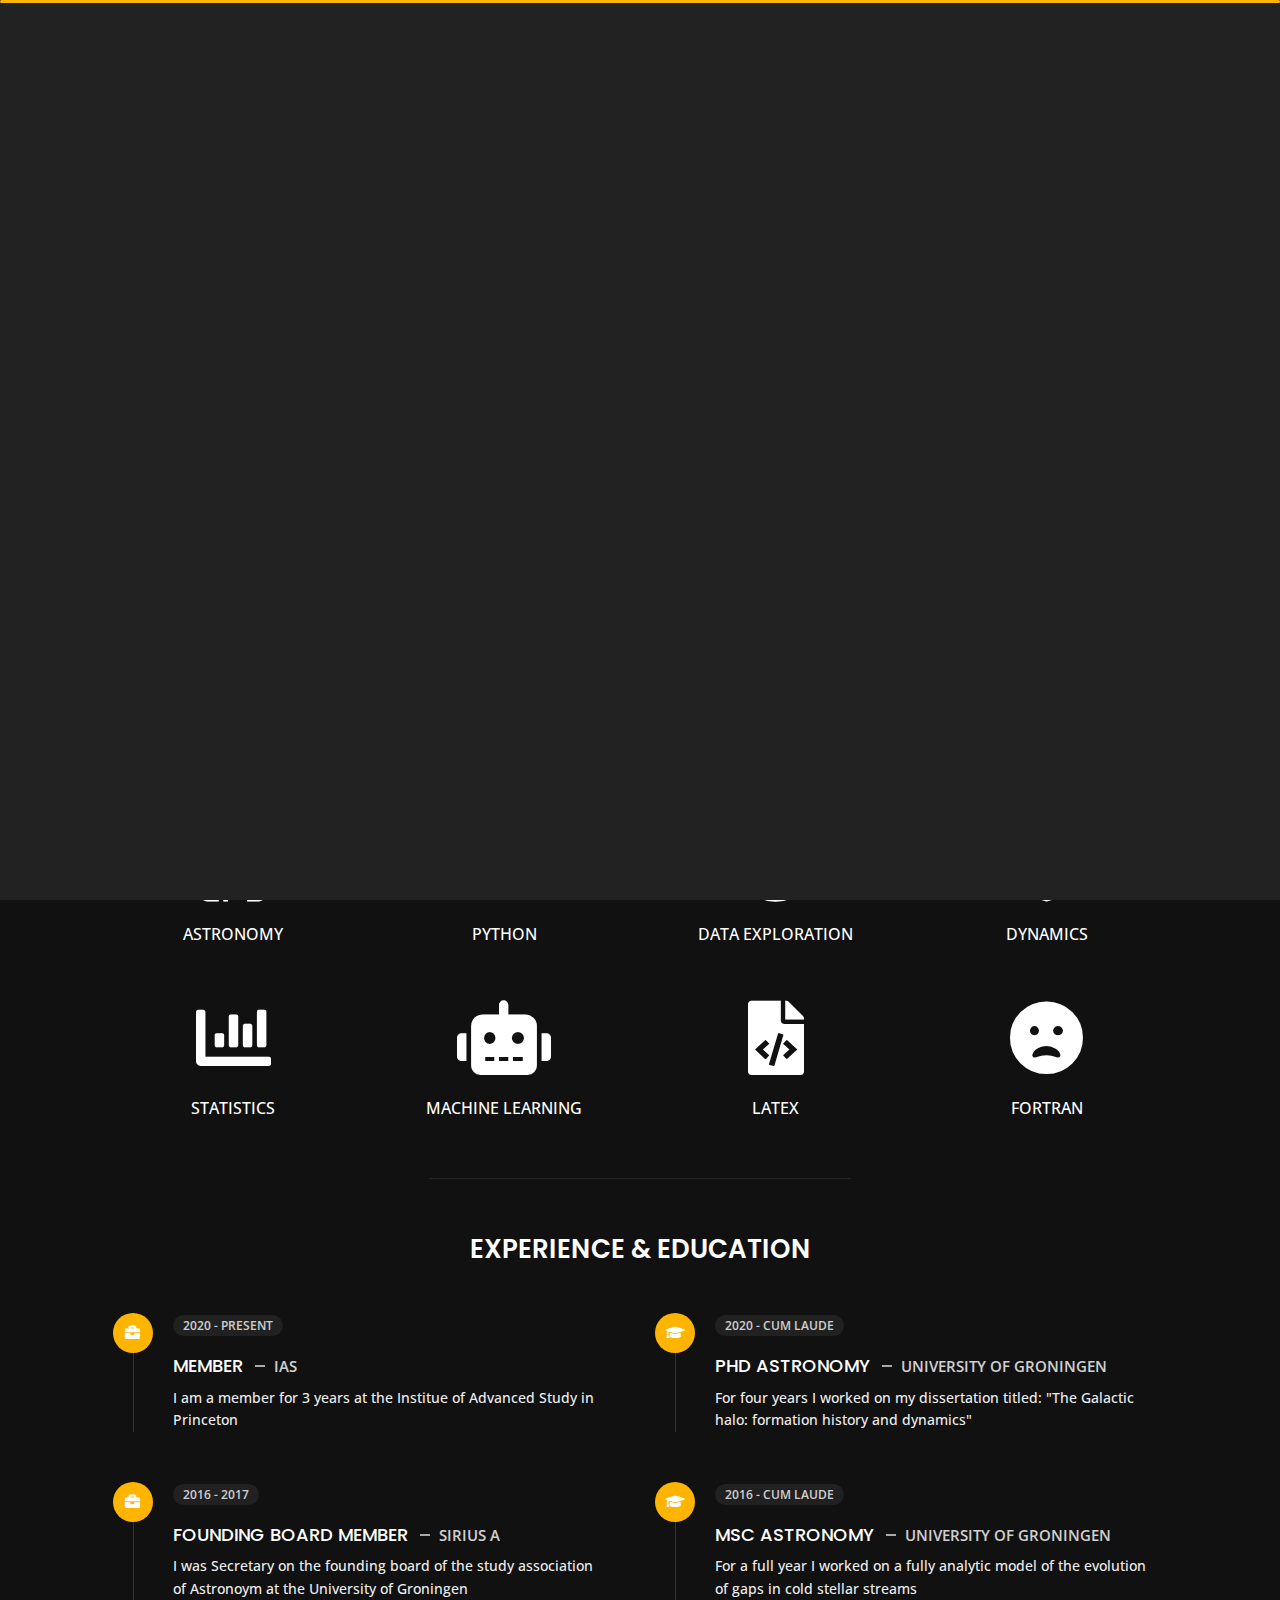
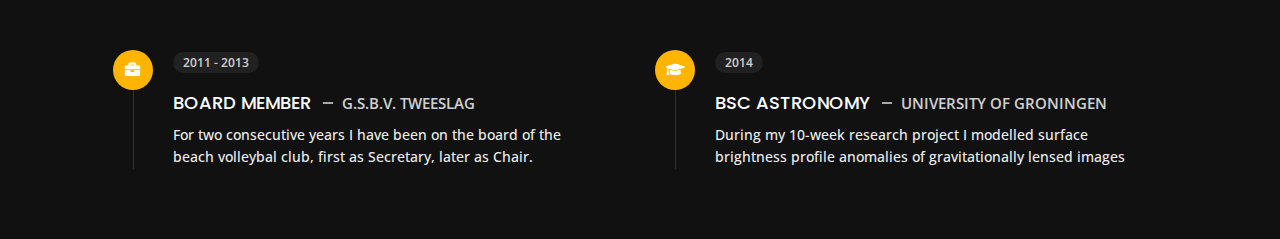
==== about.html @ 971e6b10 "updated the images" ====
<!DOCTYPE html>
<html lang="en">

<head>
    <meta charset="utf-8">
    <title>About - HHK Personal Portfolio</title>
    <meta name="viewport" content="width=device-width, initial-scale=1">

    <!-- Template Google Fonts -->
    <link href="https://fonts.googleapis.com/css?family=Poppins:400,400i,500,500i,600,600i,700,700i,800,800i,900,900i" rel="stylesheet">
    <link href="https://fonts.googleapis.com/css?family=Open+Sans:300,400,400i,600,600i,700" rel="stylesheet">

    <!-- Template CSS Files -->
    <link href="css/bootstrap.min.css" rel="stylesheet">
    <link href="css/preloader.min.css" rel="stylesheet">
    <link href="css/circle.css" rel="stylesheet">
    <link href="css/all.css" rel="stylesheet">
    <link href="css/fm.revealator.jquery.min.css" rel="stylesheet">
    <link href="css/style.css" rel="stylesheet">

    <!-- CSS Skin File -->
    <link href="css/skins/yellow.css" rel="stylesheet">

    <!-- Modernizr JS File -->
    <script src="js/modernizr.custom.js"></script>
</head>

<body class="about">
<!-- Header Starts -->
<header class="header" id="navbar-collapse-toggle">
    <!-- Fixed Navigation Starts -->
    <ul class="icon-menu d-none d-lg-block revealator-slideup revealator-once revealator-delay1">
        <li class="icon-box">
            <i class="fa fa-home"></i>
            <a href="index.html">
                <h2>Home</h2>
            </a>
        </li>
        <li class="icon-box active">
            <i class="fa fa-user"></i>
            <a href="about.html">
                <h2>About</h2>
            </a>
        </li>
        <li class="icon-box">
            <i class="fa fa-briefcase"></i>
            <a href="portfolio.html">
                <h2>Portfolio</h2>
            </a>
        </li>
        <li class="icon-box">
            <i class="fa fa-envelope-open"></i>
            <a href="contact.html">
                <h2>Contact</h2>
            </a>
        </li>
        <!-- <li class="icon-box">
            <i class="fa fa-comments"></i>
            <a href="blog.html">
                <h2>Blog</h2>
            </a>
        </li> -->
    </ul>
    <!-- Fixed Navigation Ends -->
    <!-- Mobile Menu Starts -->
    <nav role="navigation" class="d-block d-lg-none">
        <div id="menuToggle">
            <input type="checkbox" />
            <span></span>
            <span></span>
            <span></span>
            <ul class="list-unstyled" id="menu">
                <li><a href="index.html"><i class="fa fa-home"></i><span>Home</span></a></li>
                <li class="active"><a href="about.html"><i class="fa fa-user"></i><span>About</span></a></li>
                <li><a href="portfolio.html"><i class="fa fa-folder-open"></i><span>Portfolio</span></a></li>
                <li><a href="contact.html"><i class="fa fa-envelope-open"></i><span>Contact</span></a></li>
                <!-- <li><a href="blog.html"><i class="fa fa-comments"></i><span>Blog</span></a></li> -->
            </ul>
        </div>
    </nav>
    <!-- Mobile Menu Ends -->
</header>
<!-- Header Ends -->
<!-- Page Title Starts -->
<section class="title-section text-left text-sm-center revealator-slideup revealator-once revealator-delay1">
    <h1>ABOUT <span>ME</span></h1>
    <span class="title-bg">Resume</span>
</section>
<!-- Page Title Ends -->
<!-- Main Content Starts -->
<section class="main-content revealator-slideup revealator-once revealator-delay1">
    <div class="container">
        <div class="row">
            <!-- Personal Info Starts -->
            <div class="col-12 col-lg-5 col-xl-6">
                <div class="row">
                    <div class="col-12">
                        <h3 class="text-uppercase custom-title mb-0 ft-wt-600">personal info</h3>
                    </div>
                    <div class="col-12 d-block d-sm-none">
                        <img src="img/cutout2.jpg" class="img-fluid main-img-mobile" alt="my picture" />
                    </div>
                    <div class="col-6">
                        <ul class="about-list list-unstyled open-sans-font">
                            <li> <span class="title">first name :</span> <span class="value d-block d-sm-inline-block d-lg-block d-xl-inline-block">Helmer</span> </li>
                            <li> <span class="title">last name :</span> <span class="value d-block d-sm-inline-block d-lg-block d-xl-inline-block">Koppelman</span> </li>
                            <li> <span class="title">Born :</span> <span class="value d-block d-sm-inline-block d-lg-block d-xl-inline-block">1993</span> </li>
                            <li> <span class="title">Nationality :</span> <span class="value d-block d-sm-inline-block d-lg-block d-xl-inline-block">Dutch</span> </li>
                            <li> <span class="title">Occupation :</span> <span class="value d-block d-sm-inline-block d-lg-block d-xl-inline-block">Postdoc</span> </li>
                        </ul>
                    </div>
                    <div class="col-6">
                        <ul class="about-list list-unstyled open-sans-font">
                            <li> <span class="title">Address :</span> <span class="value d-block d-sm-inline-block d-lg-block d-xl-inline-block">Princeton, NJ</span> </li>
                            <li> <span class="title">Country :</span> <span class="value d-block d-sm-inline-block d-lg-block d-xl-inline-block">USA</span> </li>
                            <li> <span class="title">Email :</span> <span class="value d-block d-sm-inline-block d-lg-block d-xl-inline-block">koppelman[at]ias[dot]edu</span> </li>
                            <!-- <li> <span class="title">Skype :</span> <span class="value d-block d-sm-inline-block d-lg-block d-xl-inline-block">steve.milner</span> </li> -->
                            <li> <span class="title">Languages :</span> <span class="value d-block d-sm-inline-block d-lg-block d-xl-inline-block">Dutch, English</span> </li>
                        </ul>
                    </div>
                    <div class="col-12 mt-3">
                        <a href="https://ui.adsabs.harvard.edu/search/q=%20author%3A%22Koppelman%2C%20Helmer%22&sort=date%20desc%2C%20bibcode%20desc&p_=0" target="_blank" class="btn btn-ext">ADS</a>
                        <a href="https://scholar.google.com/citations?user=WatdMWkAAAAJ&hl=nl" target="_blank" class="btn btn-ext">Scholar</a>

                    </div>
                    <div class="col-12 mt-3">
                        <a href="cv-HHK.pdf" class="btn btn-download" download>Download CV</a>
                    </div>
                </div>
            </div>
            <!-- Personal Info Ends -->
            <!-- Boxes Starts -->
            <div class="col-12 col-lg-7 col-xl-6 mt-5 mt-lg-0">
                <div class="row">
                    <div class="col-6">
                        <div class="box-stats with-margin">
                            <h3 class="poppins-font position-relative">545</h3>
                            <p class="open-sans-font m-0 position-relative text-uppercase">citations <span class="d-block">(Sept. 2020)</span></p>
                        </div>
                    </div>
                    <div class="col-6">
                        <div class="box-stats with-margin">
                            <h3 class="poppins-font position-relative">7</h3>
                            <p class="open-sans-font m-0 position-relative text-uppercase">refereed <span class="d-block">publications</span></p>
                        </div>
                    </div>
                    <div class="col-6">
                        <div class="box-stats">
                            <h3 class="poppins-font position-relative">13</h3>
                            <p class="open-sans-font m-0 position-relative text-uppercase">total<span class="d-block">publications</span></p>
                        </div>
                    </div>
                    <div class="col-6">
                        <div class="box-stats">
                            <h3 class="poppins-font position-relative">9</h3>
                            <p class="open-sans-font m-0 position-relative text-uppercase">first author<span class="d-block">publications</span></p>
                        </div>
                    </div>
                </div>
            </div>
            <!-- Boxes Ends -->
        </div>
        <hr class="separator">
        <!-- Skills Starts -->
        <!-- <div class="row">
            <div class="col-12">
                <h3 class="text-uppercase pb-4 pb-sm-5 mb-3 mb-sm-0 text-left text-sm-center custom-title ft-wt-600">My Skills</h3>
            </div>
            <div class="col-6 col-md-3 mb-3 mb-sm-5">
                <div class="c100 p90">
                    <span>90%</span>
                    <div class="slice">
                        <div class="bar"></div>
                        <div class="fill"></div>
                    </div>
                </div>
                <h6 class="text-uppercase open-sans-font text-center mt-2 mt-sm-4">Astronomy</h6>
            </div>
            <div class="col-6 col-md-3 mb-3 mb-sm-5">
                <div class="c100 p85">
                    <span>85%</span>
                    <div class="slice">
                        <div class="bar"></div>
                        <div class="fill"></div>
                    </div>
                </div>
                <h6 class="text-uppercase open-sans-font text-center mt-2 mt-sm-4">Python</h6>
            </div>
            <div class="col-6 col-md-3 mb-3 mb-sm-5">
                <div class="c100 p76">
                    <span>76%</span>
                    <div class="slice">
                        <div class="bar"></div>
                        <div class="fill"></div>
                    </div>
                </div>
                <h6 class="text-uppercase open-sans-font text-center mt-2 mt-sm-4">data exploration</h6>
            </div>
            <div class="col-6 col-md-3 mb-3 mb-sm-5">
                <div class="c100 p68">
                    <span>68%</span>
                    <div class="slice">
                        <div class="bar"></div>
                        <div class="fill"></div>
                    </div>
                </div>
                <h6 class="text-uppercase open-sans-font text-center mt-2 mt-sm-4">dynamics</h6>
            </div>
            <div class="col-6 col-md-3 mb-3 mb-sm-5">
                <div class="c100 p58">
                    <span>58%</span>
                    <div class="slice">
                        <div class="bar"></div>
                        <div class="fill"></div>
                    </div>
                </div>
                <h6 class="text-uppercase open-sans-font text-center mt-2 mt-sm-4">statistics</h6>
            </div>
            <div class="col-6 col-md-3 mb-3 mb-sm-5">
                <div class="c100 p43">
                    <span>43%</span>
                    <div class="slice">
                        <div class="bar"></div>
                        <div class="fill"></div>
                    </div>
                </div>
                <h6 class="text-uppercase open-sans-font text-center mt-2 mt-sm-4">machine learning</h6>
            </div>
            <div class="col-6 col-md-3 mb-3 mb-sm-5">
                <div class="c100 p28">
                    <span>28%</span>
                    <div class="slice">
                        <div class="bar"></div>
                        <div class="fill"></div>
                    </div>
                </div>
                <h6 class="text-uppercase open-sans-font text-center mt-2 mt-sm-4">latex</h6>
            </div>
            <div class="col-6 col-md-3 mb-3 mb-sm-5">
                <div class="c100 p15">
                    <span>15%</span>
                    <div class="slice">
                        <div class="bar"></div>
                        <div class="fill"></div>
                    </div>
                </div>
                <h6 class="text-uppercase open-sans-font text-center mt-2 mt-sm-4">fortran</h6>
            </div>
        </div> -->
        <!-- Skills Ends -->
        <!-- Skills No Percentage Starts -->
        <div class="row">
            <div class="col-12">
                <h3 class="text-uppercase pb-4 pb-sm-5 mb-3 mb-sm-0 text-left text-sm-center custom-title ft-wt-600">My Skills</h3>
            </div>
            <div class="col-6 col-md-3 mb-3 mb-sm-5">
                <!-- <div class="c100 p100">
                    <span class='fa fa-user-astronaut fa-5x'></span>
                </div> -->
                <!-- <span class='fa fa-user-astronaut fa-5x center'></span> -->
                <!-- <td class="icon"><i class="fa fa-user-astronaut"></i></td> -->
                <center><i class='fa fa-user-astronaut fa-5x'></i></center>
                <h6 class="text-uppercase open-sans-font text-center mt-2 mt-sm-4">Astronomy</h6>
            </div>
            <div class="col-6 col-md-3 mb-3 mb-sm-5">
                <center><i class='fab fa-python fa-5x'></i></center>
                <h6 class="text-uppercase open-sans-font text-center mt-2 mt-sm-4">Python</h6>
            </div>
            <div class="col-6 col-md-3 mb-3 mb-sm-5">
                <center><i class='fab fa-wpexplorer fa-5x'></i></center>
                <h6 class="text-uppercase open-sans-font text-center mt-2 mt-sm-4">data exploration</h6>
            </div>
            <div class="col-6 col-md-3 mb-3 mb-sm-5">
                <center><i class='fa fa-atom fa-5x'></i></center>
              <h6 class="text-uppercase open-sans-font text-center mt-2 mt-sm-4">dynamics</h6>
            </div>
            <div class="col-6 col-md-3 mb-3 mb-sm-5">
                <center><i class='fa fa-chart-bar fa-5x'></i></center>
                <h6 class="text-uppercase open-sans-font text-center mt-2 mt-sm-4">statistics</h6>
            </div>
            <div class="col-6 col-md-3 mb-3 mb-sm-5">
                <center><i class='fa fa-robot fa-5x'></i></center>
                <h6 class="text-uppercase open-sans-font text-center mt-2 mt-sm-4">machine learning</h6>
            </div>
            <div class="col-6 col-md-3 mb-3 mb-sm-5">
                <center><i class='fas fa-file-code fa-5x'></i></center>
                <h6 class="text-uppercase open-sans-font text-center mt-2 mt-sm-4">latex</h6>
            </div>
            <div class="col-6 col-md-3 mb-3 mb-sm-5">
                <center><i class='fa fa-frown-open fa-5x'></i></center>
                <h6 class="text-uppercase open-sans-font text-center mt-2 mt-sm-4">fortran</h6>
            </div>
        </div>
        <!-- Skills No Percentage Ends -->


        <hr class="separator mt-1">
        <!-- Experience & Education Starts -->
        <div class="row">
            <div class="col-12">
                <h3 class="text-uppercase pb-5 mb-0 text-left text-sm-center custom-title ft-wt-600">Experience <span>&</span> Education</h3>
            </div>
            <div class="col-lg-6 m-15px-tb">
                <div class="resume-box">
                    <ul>
                        <li>
                            <div class="icon">
                                <i class="fa fa-briefcase"></i>
                            </div>
                            <span class="time open-sans-font text-uppercase">2020 - Present</span>
                            <h5 class="poppins-font text-uppercase">Member <span class="place open-sans-font">IAS</span></h5>
                            <p class="open-sans-font">I am a member for 3 years at the Institue of Advanced Study in Princeton </p>
                        </li>
                        <li>
                            <div class="icon">
                                <i class="fa fa-briefcase"></i>
                            </div>
                            <span class="time open-sans-font text-uppercase">2016 - 2017</span>
                            <h5 class="poppins-font text-uppercase">Founding board member <span class="place open-sans-font">Sirius A</span></h5>
                            <p class="open-sans-font">I was Secretary on the founding board of the study association of Astronoym at the University of Groningen </p>
                        </li>
                        <li>
                            <div class="icon">
                                <i class="fa fa-briefcase"></i>
                            </div>
                            <span class="time open-sans-font text-uppercase">2011 - 2013</span>
                            <h5 class="poppins-font text-uppercase">Board member <span class="place open-sans-font">G.S.B.V. Tweeslag</span></h5>
                            <p class="open-sans-font">For two consecutive years I have been on the board of the beach volleybal club, first as Secretary, later as Chair.</p>
                        </li>
                    </ul>
                </div>
            </div>
            <div class="col-lg-6 m-15px-tb">
                <div class="resume-box">
                    <ul>
                        <li>
                            <div class="icon">
                                <i class="fa fa-graduation-cap"></i>
                            </div>
                            <span class="time open-sans-font text-uppercase">2020 - cum laude</span>
                            <h5 class="poppins-font text-uppercase">PhD Astronomy <span class="place open-sans-font">University of Groningen</span></h5>
                            <p class="open-sans-font">For four years I worked on my dissertation titled: "The Galactic halo: formation history and dynamics"</p>
                        </li>
                        <li>
                            <div class="icon">
                                <i class="fa fa-graduation-cap"></i>
                            </div>
                            <span class="time open-sans-font text-uppercase">2016 - cum laude</span>
                            <h5 class="poppins-font text-uppercase">MSc Astronomy <span class="place open-sans-font">University of Groningen</span></h5>
                            <p class="open-sans-font">For a full year I worked on a fully analytic model of the evolution of gaps in cold stellar streams</p>
                        </li>
                        <li>
                            <div class="icon">
                                <i class="fa fa-graduation-cap"></i>
                            </div>
                            <span class="time open-sans-font text-uppercase">2014</span>
                            <h5 class="poppins-font text-uppercase">BSc Astronomy <span class="place open-sans-font">University of Groningen</span></h5>
                            <p class="open-sans-font">During my 10-week research project I modelled surface brightness profile anomalies of gravitationally lensed images</p>
                        </li>
                    </ul>
                </div>
            </div>
        </div>
        <!-- Experience & Education Ends -->
    </div>
</section>
<!-- Main Content Ends -->

<!-- Template JS Files -->
<script src="js/jquery-3.5.0.min.js"></script>
<script src="js/preloader.min.js"></script>
<script src="js/fm.revealator.jquery.min.js"></script>
<script src="js/imagesloaded.pkgd.min.js"></script>
<script src="js/masonry.pkgd.min.js"></script>
<script src="js/classie.js"></script>
<script src="js/cbpGridGallery.js"></script>
<script src="js/jquery.hoverdir.js"></script>
<script src="js/popper.min.js"></script>
<script src="js/bootstrap.js"></script>
<script src="js/custom.js"></script>

</body>

</html>
---- css/preloader.min.css ----
.preloader{position:fixed;top:0;right:0;bottom:0;left:0;background-color:#111;transform-origin:bottom;z-index:111111}.preloader .black_wall{height:100%;background-color:#222;transform-origin:top;animation:preloader_slide 0.5s ease-in-out 0s 1 normal both}.preloader .loader{width:100%;height:3px;position:absolute;border-radius:2px;top:0;right:0;left:0;margin:auto;background-color:#FFC41F;transform-origin:left;animation:loader_running 3s ease-in-out 1s infinite normal both}.preloader.off{animation:preloader_slide 0.5s ease-in-out 0s 1 reverse both}@keyframes loader_running{0%{transform:scaleX(0);transform-origin:left}49%{transform:scaleX(1);transform-origin:left}50%{transform:scaleX(1);transform-origin:right}100%{transform-origin:right;transform:scaleX(0)}}@keyframes preloader_slide{from{transform:scaleY(0)}to{transform:scaleY(1)}}
---- css/circle.css ----
.rect-auto,
.c100.p51 .slice,
.c100.p52 .slice,
.c100.p53 .slice,
.c100.p54 .slice,
.c100.p55 .slice,
.c100.p56 .slice,
.c100.p57 .slice,
.c100.p58 .slice,
.c100.p59 .slice,
.c100.p60 .slice,
.c100.p61 .slice,
.c100.p62 .slice,
.c100.p63 .slice,
.c100.p64 .slice,
.c100.p65 .slice,
.c100.p66 .slice,
.c100.p67 .slice,
.c100.p68 .slice,
.c100.p69 .slice,
.c100.p70 .slice,
.c100.p71 .slice,
.c100.p72 .slice,
.c100.p73 .slice,
.c100.p74 .slice,
.c100.p75 .slice,
.c100.p76 .slice,
.c100.p77 .slice,
.c100.p78 .slice,
.c100.p79 .slice,
.c100.p80 .slice,
.c100.p81 .slice,
.c100.p82 .slice,
.c100.p83 .slice,
.c100.p84 .slice,
.c100.p85 .slice,
.c100.p86 .slice,
.c100.p87 .slice,
.c100.p88 .slice,
.c100.p89 .slice,
.c100.p90 .slice,
.c100.p91 .slice,
.c100.p92 .slice,
.c100.p93 .slice,
.c100.p94 .slice,
.c100.p95 .slice,
.c100.p96 .slice,
.c100.p97 .slice,
.c100.p98 .slice,
.c100.p99 .slice,
.c100.p100 .slice {
  clip: rect(auto, auto, auto, auto);
}
.pie,
.c100 .bar,
.c100.p51 .fill,
.c100.p52 .fill,
.c100.p53 .fill,
.c100.p54 .fill,
.c100.p55 .fill,
.c100.p56 .fill,
.c100.p57 .fill,
.c100.p58 .fill,
.c100.p59 .fill,
.c100.p60 .fill,
.c100.p61 .fill,
.c100.p62 .fill,
.c100.p63 .fill,
.c100.p64 .fill,
.c100.p65 .fill,
.c100.p66 .fill,
.c100.p67 .fill,
.c100.p68 .fill,
.c100.p69 .fill,
.c100.p70 .fill,
.c100.p71 .fill,
.c100.p72 .fill,
.c100.p73 .fill,
.c100.p74 .fill,
.c100.p75 .fill,
.c100.p76 .fill,
.c100.p77 .fill,
.c100.p78 .fill,
.c100.p79 .fill,
.c100.p80 .fill,
.c100.p81 .fill,
.c100.p82 .fill,
.c100.p83 .fill,
.c100.p84 .fill,
.c100.p85 .fill,
.c100.p86 .fill,
.c100.p87 .fill,
.c100.p88 .fill,
.c100.p89 .fill,
.c100.p90 .fill,
.c100.p91 .fill,
.c100.p92 .fill,
.c100.p93 .fill,
.c100.p94 .fill,
.c100.p95 .fill,
.c100.p96 .fill,
.c100.p97 .fill,
.c100.p98 .fill,
.c100.p99 .fill,
.c100.p100 .fill {
  position: absolute;
  border: 0.08em solid #307bbb;
  width: 0.84em;
  height: 0.84em;
  clip: rect(0em, 0.5em, 1em, 0em);
  border-radius: 50%;
  -webkit-transform: rotate(0deg);
  -moz-transform: rotate(0deg);
  -ms-transform: rotate(0deg);
  -o-transform: rotate(0deg);
  transform: rotate(0deg);
}
.pie-fill,
.c100.p51 .bar:after,
.c100.p51 .fill,
.c100.p52 .bar:after,
.c100.p52 .fill,
.c100.p53 .bar:after,
.c100.p53 .fill,
.c100.p54 .bar:after,
.c100.p54 .fill,
.c100.p55 .bar:after,
.c100.p55 .fill,
.c100.p56 .bar:after,
.c100.p56 .fill,
.c100.p57 .bar:after,
.c100.p57 .fill,
.c100.p58 .bar:after,
.c100.p58 .fill,
.c100.p59 .bar:after,
.c100.p59 .fill,
.c100.p60 .bar:after,
.c100.p60 .fill,
.c100.p61 .bar:after,
.c100.p61 .fill,
.c100.p62 .bar:after,
.c100.p62 .fill,
.c100.p63 .bar:after,
.c100.p63 .fill,
.c100.p64 .bar:after,
.c100.p64 .fill,
.c100.p65 .bar:after,
.c100.p65 .fill,
.c100.p66 .bar:after,
.c100.p66 .fill,
.c100.p67 .bar:after,
.c100.p67 .fill,
.c100.p68 .bar:after,
.c100.p68 .fill,
.c100.p69 .bar:after,
.c100.p69 .fill,
.c100.p70 .bar:after,
.c100.p70 .fill,
.c100.p71 .bar:after,
.c100.p71 .fill,
.c100.p72 .bar:after,
.c100.p72 .fill,
.c100.p73 .bar:after,
.c100.p73 .fill,
.c100.p74 .bar:after,
.c100.p74 .fill,
.c100.p75 .bar:after,
.c100.p75 .fill,
.c100.p76 .bar:after,
.c100.p76 .fill,
.c100.p77 .bar:after,
.c100.p77 .fill,
.c100.p78 .bar:after,
.c100.p78 .fill,
.c100.p79 .bar:after,
.c100.p79 .fill,
.c100.p80 .bar:after,
.c100.p80 .fill,
.c100.p81 .bar:after,
.c100.p81 .fill,
.c100.p82 .bar:after,
.c100.p82 .fill,
.c100.p83 .bar:after,
.c100.p83 .fill,
.c100.p84 .bar:after,
.c100.p84 .fill,
.c100.p85 .bar:after,
.c100.p85 .fill,
.c100.p86 .bar:after,
.c100.p86 .fill,
.c100.p87 .bar:after,
.c100.p87 .fill,
.c100.p88 .bar:after,
.c100.p88 .fill,
.c100.p89 .bar:after,
.c100.p89 .fill,
.c100.p90 .bar:after,
.c100.p90 .fill,
.c100.p91 .bar:after,
.c100.p91 .fill,
.c100.p92 .bar:after,
.c100.p92 .fill,
.c100.p93 .bar:after,
.c100.p93 .fill,
.c100.p94 .bar:after,
.c100.p94 .fill,
.c100.p95 .bar:after,
.c100.p95 .fill,
.c100.p96 .bar:after,
.c100.p96 .fill,
.c100.p97 .bar:after,
.c100.p97 .fill,
.c100.p98 .bar:after,
.c100.p98 .fill,
.c100.p99 .bar:after,
.c100.p99 .fill,
.c100.p100 .bar:after,
.c100.p100 .fill {
  -webkit-transform: rotate(180deg);
  -moz-transform: rotate(180deg);
  -ms-transform: rotate(180deg);
  -o-transform: rotate(180deg);
  transform: rotate(180deg);
}
.c100 {
  position: relative;
  font-size: 120px;
  width: 1em;
  height: 1em;
  border-radius: 50%;
  float: left;
  margin: 0 0.1em 0.1em 0;
  background-color: #cccccc;
}
.c100 *,
.c100 *:before,
.c100 *:after {
  -webkit-box-sizing: content-box;
  -moz-box-sizing: content-box;
  box-sizing: content-box;
}
.c100.center {
  float: none;
  margin: 0 auto;
}
.c100.big {
  font-size: 240px;
}
.c100.small {
  font-size: 80px;
}
.c100 > span {
  position: absolute;
  width: 100%;
  z-index: 1;
  left: 0;
  top: 0;
  width: 5em;
  line-height: 5em;
  font-size: 0.2em;
  color: #cccccc;
  display: block;
  text-align: center;
  white-space: nowrap;
  -webkit-transition-property: all;
  -moz-transition-property: all;
  -o-transition-property: all;
  transition-property: all;
  -webkit-transition-duration: 0.2s;
  -moz-transition-duration: 0.2s;
  -o-transition-duration: 0.2s;
  transition-duration: 0.2s;
  -webkit-transition-timing-function: ease-out;
  -moz-transition-timing-function: ease-out;
  -o-transition-timing-function: ease-out;
  transition-timing-function: ease-out;
}
.c100:after {
  position: absolute;
  top: 0.08em;
  left: 0.08em;
  display: block;
  content: " ";
  border-radius: 50%;
  background-color: #f5f5f5;
  width: 0.84em;
  height: 0.84em;
  -webkit-transition-property: all;
  -moz-transition-property: all;
  -o-transition-property: all;
  transition-property: all;
  -webkit-transition-duration: 0.2s;
  -moz-transition-duration: 0.2s;
  -o-transition-duration: 0.2s;
  transition-duration: 0.2s;
  -webkit-transition-timing-function: ease-in;
  -moz-transition-timing-function: ease-in;
  -o-transition-timing-function: ease-in;
  transition-timing-function: ease-in;
}
.c100 .slice {
  position: absolute;
  width: 1em;
  height: 1em;
  clip: rect(0em, 1em, 1em, 0.5em);
}
.c100.p1 .bar {
  -webkit-transform: rotate(3.6deg);
  -moz-transform: rotate(3.6deg);
  -ms-transform: rotate(3.6deg);
  -o-transform: rotate(3.6deg);
  transform: rotate(3.6deg);
}
.c100.p2 .bar {
  -webkit-transform: rotate(7.2deg);
  -moz-transform: rotate(7.2deg);
  -ms-transform: rotate(7.2deg);
  -o-transform: rotate(7.2deg);
  transform: rotate(7.2deg);
}
.c100.p3 .bar {
  -webkit-transform: rotate(10.8deg);
  -moz-transform: rotate(10.8deg);
  -ms-transform: rotate(10.8deg);
  -o-transform: rotate(10.8deg);
  transform: rotate(10.8deg);
}
.c100.p4 .bar {
  -webkit-transform: rotate(14.4deg);
  -moz-transform: rotate(14.4deg);
  -ms-transform: rotate(14.4deg);
  -o-transform: rotate(14.4deg);
  transform: rotate(14.4deg);
}
.c100.p5 .bar {
  -webkit-transform: rotate(18deg);
  -moz-transform: rotate(18deg);
  -ms-transform: rotate(18deg);
  -o-transform: rotate(18deg);
  transform: rotate(18deg);
}
.c100.p6 .bar {
  -webkit-transform: rotate(21.6deg);
  -moz-transform: rotate(21.6deg);
  -ms-transform: rotate(21.6deg);
  -o-transform: rotate(21.6deg);
  transform: rotate(21.6deg);
}
.c100.p7 .bar {
  -webkit-transform: rotate(25.2deg);
  -moz-transform: rotate(25.2deg);
  -ms-transform: rotate(25.2deg);
  -o-transform: rotate(25.2deg);
  transform: rotate(25.2deg);
}
.c100.p8 .bar {
  -webkit-transform: rotate(28.8deg);
  -moz-transform: rotate(28.8deg);
  -ms-transform: rotate(28.8deg);
  -o-transform: rotate(28.8deg);
  transform: rotate(28.8deg);
}
.c100.p9 .bar {
  -webkit-transform: rotate(32.4deg);
  -moz-transform: rotate(32.4deg);
  -ms-transform: rotate(32.4deg);
  -o-transform: rotate(32.4deg);
  transform: rotate(32.4deg);
}
.c100.p10 .bar {
  -webkit-transform: rotate(36deg);
  -moz-transform: rotate(36deg);
  -ms-transform: rotate(36deg);
  -o-transform: rotate(36deg);
  transform: rotate(36deg);
}
.c100.p11 .bar {
  -webkit-transform: rotate(39.6deg);
  -moz-transform: rotate(39.6deg);
  -ms-transform: rotate(39.6deg);
  -o-transform: rotate(39.6deg);
  transform: rotate(39.6deg);
}
.c100.p12 .bar {
  -webkit-transform: rotate(43.2deg);
  -moz-transform: rotate(43.2deg);
  -ms-transform: rotate(43.2deg);
  -o-transform: rotate(43.2deg);
  transform: rotate(43.2deg);
}
.c100.p13 .bar {
  -webkit-transform: rotate(46.800000000000004deg);
  -moz-transform: rotate(46.800000000000004deg);
  -ms-transform: rotate(46.800000000000004deg);
  -o-transform: rotate(46.800000000000004deg);
  transform: rotate(46.800000000000004deg);
}
.c100.p14 .bar {
  -webkit-transform: rotate(50.4deg);
  -moz-transform: rotate(50.4deg);
  -ms-transform: rotate(50.4deg);
  -o-transform: rotate(50.4deg);
  transform: rotate(50.4deg);
}
.c100.p15 .bar {
  -webkit-transform: rotate(54deg);
  -moz-transform: rotate(54deg);
  -ms-transform: rotate(54deg);
  -o-transform: rotate(54deg);
  transform: rotate(54deg);
}
.c100.p16 .bar {
  -webkit-transform: rotate(57.6deg);
  -moz-transform: rotate(57.6deg);
  -ms-transform: rotate(57.6deg);
  -o-transform: rotate(57.6deg);
  transform: rotate(57.6deg);
}
.c100.p17 .bar {
  -webkit-transform: rotate(61.2deg);
  -moz-transform: rotate(61.2deg);
  -ms-transform: rotate(61.2deg);
  -o-transform: rotate(61.2deg);
  transform: rotate(61.2deg);
}
.c100.p18 .bar {
  -webkit-transform: rotate(64.8deg);
  -moz-transform: rotate(64.8deg);
  -ms-transform: rotate(64.8deg);
  -o-transform: rotate(64.8deg);
  transform: rotate(64.8deg);
}
.c100.p19 .bar {
  -webkit-transform: rotate(68.4deg);
  -moz-transform: rotate(68.4deg);
  -ms-transform: rotate(68.4deg);
  -o-transform: rotate(68.4deg);
  transform: rotate(68.4deg);
}
.c100.p20 .bar {
  -webkit-transform: rotate(72deg);
  -moz-transform: rotate(72deg);
  -ms-transform: rotate(72deg);
  -o-transform: rotate(72deg);
  transform: rotate(72deg);
}
.c100.p21 .bar {
  -webkit-transform: rotate(75.60000000000001deg);
  -moz-transform: rotate(75.60000000000001deg);
  -ms-transform: rotate(75.60000000000001deg);
  -o-transform: rotate(75.60000000000001deg);
  transform: rotate(75.60000000000001deg);
}
.c100.p22 .bar {
  -webkit-transform: rotate(79.2deg);
  -moz-transform: rotate(79.2deg);
  -ms-transform: rotate(79.2deg);
  -o-transform: rotate(79.2deg);
  transform: rotate(79.2deg);
}
.c100.p23 .bar {
  -webkit-transform: rotate(82.8deg);
  -moz-transform: rotate(82.8deg);
  -ms-transform: rotate(82.8deg);
  -o-transform: rotate(82.8deg);
  transform: rotate(82.8deg);
}
.c100.p24 .bar {
  -webkit-transform: rotate(86.4deg);
  -moz-transform: rotate(86.4deg);
  -ms-transform: rotate(86.4deg);
  -o-transform: rotate(86.4deg);
  transform: rotate(86.4deg);
}
.c100.p25 .bar {
  -webkit-transform: rotate(90deg);
  -moz-transform: rotate(90deg);
  -ms-transform: rotate(90deg);
  -o-transform: rotate(90deg);
  transform: rotate(90deg);
}
.c100.p26 .bar {
  -webkit-transform: rotate(93.60000000000001deg);
  -moz-transform: rotate(93.60000000000001deg);
  -ms-transform: rotate(93.60000000000001deg);
  -o-transform: rotate(93.60000000000001deg);
  transform: rotate(93.60000000000001deg);
}
.c100.p27 .bar {
  -webkit-transform: rotate(97.2deg);
  -moz-transform: rotate(97.2deg);
  -ms-transform: rotate(97.2deg);
  -o-transform: rotate(97.2deg);
  transform: rotate(97.2deg);
}
.c100.p28 .bar {
  -webkit-transform: rotate(100.8deg);
  -moz-transform: rotate(100.8deg);
  -ms-transform: rotate(100.8deg);
  -o-transform: rotate(100.8deg);
  transform: rotate(100.8deg);
}
.c100.p29 .bar {
  -webkit-transform: rotate(104.4deg);
  -moz-transform: rotate(104.4deg);
  -ms-transform: rotate(104.4deg);
  -o-transform: rotate(104.4deg);
  transform: rotate(104.4deg);
}
.c100.p30 .bar {
  -webkit-transform: rotate(108deg);
  -moz-transform: rotate(108deg);
  -ms-transform: rotate(108deg);
  -o-transform: rotate(108deg);
  transform: rotate(108deg);
}
.c100.p31 .bar {
  -webkit-transform: rotate(111.60000000000001deg);
  -moz-transform: rotate(111.60000000000001deg);
  -ms-transform: rotate(111.60000000000001deg);
  -o-transform: rotate(111.60000000000001deg);
  transform: rotate(111.60000000000001deg);
}
.c100.p32 .bar {
  -webkit-transform: rotate(115.2deg);
  -moz-transform: rotate(115.2deg);
  -ms-transform: rotate(115.2deg);
  -o-transform: rotate(115.2deg);
  transform: rotate(115.2deg);
}
.c100.p33 .bar {
  -webkit-transform: rotate(118.8deg);
  -moz-transform: rotate(118.8deg);
  -ms-transform: rotate(118.8deg);
  -o-transform: rotate(118.8deg);
  transform: rotate(118.8deg);
}
.c100.p34 .bar {
  -webkit-transform: rotate(122.4deg);
  -moz-transform: rotate(122.4deg);
  -ms-transform: rotate(122.4deg);
  -o-transform: rotate(122.4deg);
  transform: rotate(122.4deg);
}
.c100.p35 .bar {
  -webkit-transform: rotate(126deg);
  -moz-transform: rotate(126deg);
  -ms-transform: rotate(126deg);
  -o-transform: rotate(126deg);
  transform: rotate(126deg);
}
.c100.p36 .bar {
  -webkit-transform: rotate(129.6deg);
  -moz-transform: rotate(129.6deg);
  -ms-transform: rotate(129.6deg);
  -o-transform: rotate(129.6deg);
  transform: rotate(129.6deg);
}
.c100.p37 .bar {
  -webkit-transform: rotate(133.20000000000002deg);
  -moz-transform: rotate(133.20000000000002deg);
  -ms-transform: rotate(133.20000000000002deg);
  -o-transform: rotate(133.20000000000002deg);
  transform: rotate(133.20000000000002deg);
}
.c100.p38 .bar {
  -webkit-transform: rotate(136.8deg);
  -moz-transform: rotate(136.8deg);
  -ms-transform: rotate(136.8deg);
  -o-transform: rotate(136.8deg);
  transform: rotate(136.8deg);
}
.c100.p39 .bar {
  -webkit-transform: rotate(140.4deg);
  -moz-transform: rotate(140.4deg);
  -ms-transform: rotate(140.4deg);
  -o-transform: rotate(140.4deg);
  transform: rotate(140.4deg);
}
.c100.p40 .bar {
  -webkit-transform: rotate(144deg);
  -moz-transform: rotate(144deg);
  -ms-transform: rotate(144deg);
  -o-transform: rotate(144deg);
  transform: rotate(144deg);
}
.c100.p41 .bar {
  -webkit-transform: rotate(147.6deg);
  -moz-transform: rotate(147.6deg);
  -ms-transform: rotate(147.6deg);
  -o-transform: rotate(147.6deg);
  transform: rotate(147.6deg);
}
.c100.p42 .bar {
  -webkit-transform: rotate(151.20000000000002deg);
  -moz-transform: rotate(151.20000000000002deg);
  -ms-transform: rotate(151.20000000000002deg);
  -o-transform: rotate(151.20000000000002deg);
  transform: rotate(151.20000000000002deg);
}
.c100.p43 .bar {
  -webkit-transform: rotate(154.8deg);
  -moz-transform: rotate(154.8deg);
  -ms-transform: rotate(154.8deg);
  -o-transform: rotate(154.8deg);
  transform: rotate(154.8deg);
}
.c100.p44 .bar {
  -webkit-transform: rotate(158.4deg);
  -moz-transform: rotate(158.4deg);
  -ms-transform: rotate(158.4deg);
  -o-transform: rotate(158.4deg);
  transform: rotate(158.4deg);
}
.c100.p45 .bar {
  -webkit-transform: rotate(162deg);
  -moz-transform: rotate(162deg);
  -ms-transform: rotate(162deg);
  -o-transform: rotate(162deg);
  transform: rotate(162deg);
}
.c100.p46 .bar {
  -webkit-transform: rotate(165.6deg);
  -moz-transform: rotate(165.6deg);
  -ms-transform: rotate(165.6deg);
  -o-transform: rotate(165.6deg);
  transform: rotate(165.6deg);
}
.c100.p47 .bar {
  -webkit-transform: rotate(169.20000000000002deg);
  -moz-transform: rotate(169.20000000000002deg);
  -ms-transform: rotate(169.20000000000002deg);
  -o-transform: rotate(169.20000000000002deg);
  transform: rotate(169.20000000000002deg);
}
.c100.p48 .bar {
  -webkit-transform: rotate(172.8deg);
  -moz-transform: rotate(172.8deg);
  -ms-transform: rotate(172.8deg);
  -o-transform: rotate(172.8deg);
  transform: rotate(172.8deg);
}
.c100.p49 .bar {
  -webkit-transform: rotate(176.4deg);
  -moz-transform: rotate(176.4deg);
  -ms-transform: rotate(176.4deg);
  -o-transform: rotate(176.4deg);
  transform: rotate(176.4deg);
}
.c100.p50 .bar {
  -webkit-transform: rotate(180deg);
  -moz-transform: rotate(180deg);
  -ms-transform: rotate(180deg);
  -o-transform: rotate(180deg);
  transform: rotate(180deg);
}
.c100.p51 .bar {
  -webkit-transform: rotate(183.6deg);
  -moz-transform: rotate(183.6deg);
  -ms-transform: rotate(183.6deg);
  -o-transform: rotate(183.6deg);
  transform: rotate(183.6deg);
}
.c100.p52 .bar {
  -webkit-transform: rotate(187.20000000000002deg);
  -moz-transform: rotate(187.20000000000002deg);
  -ms-transform: rotate(187.20000000000002deg);
  -o-transform: rotate(187.20000000000002deg);
  transform: rotate(187.20000000000002deg);
}
.c100.p53 .bar {
  -webkit-transform: rotate(190.8deg);
  -moz-transform: rotate(190.8deg);
  -ms-transform: rotate(190.8deg);
  -o-transform: rotate(190.8deg);
  transform: rotate(190.8deg);
}
.c100.p54 .bar {
  -webkit-transform: rotate(194.4deg);
  -moz-transform: rotate(194.4deg);
  -ms-transform: rotate(194.4deg);
  -o-transform: rotate(194.4deg);
  transform: rotate(194.4deg);
}
.c100.p55 .bar {
  -webkit-transform: rotate(198deg);
  -moz-transform: rotate(198deg);
  -ms-transform: rotate(198deg);
  -o-transform: rotate(198deg);
  transform: rotate(198deg);
}
.c100.p56 .bar {
  -webkit-transform: rotate(201.6deg);
  -moz-transform: rotate(201.6deg);
  -ms-transform: rotate(201.6deg);
  -o-transform: rotate(201.6deg);
  transform: rotate(201.6deg);
}
.c100.p57 .bar {
  -webkit-transform: rotate(205.20000000000002deg);
  -moz-transform: rotate(205.20000000000002deg);
  -ms-transform: rotate(205.20000000000002deg);
  -o-transform: rotate(205.20000000000002deg);
  transform: rotate(205.20000000000002deg);
}
.c100.p58 .bar {
  -webkit-transform: rotate(208.8deg);
  -moz-transform: rotate(208.8deg);
  -ms-transform: rotate(208.8deg);
  -o-transform: rotate(208.8deg);
  transform: rotate(208.8deg);
}
.c100.p59 .bar {
  -webkit-transform: rotate(212.4deg);
  -moz-transform: rotate(212.4deg);
  -ms-transform: rotate(212.4deg);
  -o-transform: rotate(212.4deg);
  transform: rotate(212.4deg);
}
.c100.p60 .bar {
  -webkit-transform: rotate(216deg);
  -moz-transform: rotate(216deg);
  -ms-transform: rotate(216deg);
  -o-transform: rotate(216deg);
  transform: rotate(216deg);
}
.c100.p61 .bar {
  -webkit-transform: rotate(219.6deg);
  -moz-transform: rotate(219.6deg);
  -ms-transform: rotate(219.6deg);
  -o-transform: rotate(219.6deg);
  transform: rotate(219.6deg);
}
.c100.p62 .bar {
  -webkit-transform: rotate(223.20000000000002deg);
  -moz-transform: rotate(223.20000000000002deg);
  -ms-transform: rotate(223.20000000000002deg);
  -o-transform: rotate(223.20000000000002deg);
  transform: rotate(223.20000000000002deg);
}
.c100.p63 .bar {
  -webkit-transform: rotate(226.8deg);
  -moz-transform: rotate(226.8deg);
  -ms-transform: rotate(226.8deg);
  -o-transform: rotate(226.8deg);
  transform: rotate(226.8deg);
}
.c100.p64 .bar {
  -webkit-transform: rotate(230.4deg);
  -moz-transform: rotate(230.4deg);
  -ms-transform: rotate(230.4deg);
  -o-transform: rotate(230.4deg);
  transform: rotate(230.4deg);
}
.c100.p65 .bar {
  -webkit-transform: rotate(234deg);
  -moz-transform: rotate(234deg);
  -ms-transform: rotate(234deg);
  -o-transform: rotate(234deg);
  transform: rotate(234deg);
}
.c100.p66 .bar {
  -webkit-transform: rotate(237.6deg);
  -moz-transform: rotate(237.6deg);
  -ms-transform: rotate(237.6deg);
  -o-transform: rotate(237.6deg);
  transform: rotate(237.6deg);
}
.c100.p67 .bar {
  -webkit-transform: rotate(241.20000000000002deg);
  -moz-transform: rotate(241.20000000000002deg);
  -ms-transform: rotate(241.20000000000002deg);
  -o-transform: rotate(241.20000000000002deg);
  transform: rotate(241.20000000000002deg);
}
.c100.p68 .bar {
  -webkit-transform: rotate(244.8deg);
  -moz-transform: rotate(244.8deg);
  -ms-transform: rotate(244.8deg);
  -o-transform: rotate(244.8deg);
  transform: rotate(244.8deg);
}
.c100.p69 .bar {
  -webkit-transform: rotate(248.4deg);
  -moz-transform: rotate(248.4deg);
  -ms-transform: rotate(248.4deg);
  -o-transform: rotate(248.4deg);
  transform: rotate(248.4deg);
}
.c100.p70 .bar {
  -webkit-transform: rotate(252deg);
  -moz-transform: rotate(252deg);
  -ms-transform: rotate(252deg);
  -o-transform: rotate(252deg);
  transform: rotate(252deg);
}
.c100.p71 .bar {
  -webkit-transform: rotate(255.6deg);
  -moz-transform: rotate(255.6deg);
  -ms-transform: rotate(255.6deg);
  -o-transform: rotate(255.6deg);
  transform: rotate(255.6deg);
}
.c100.p72 .bar {
  -webkit-transform: rotate(259.2deg);
  -moz-transform: rotate(259.2deg);
  -ms-transform: rotate(259.2deg);
  -o-transform: rotate(259.2deg);
  transform: rotate(259.2deg);
}
.c100.p73 .bar {
  -webkit-transform: rotate(262.8deg);
  -moz-transform: rotate(262.8deg);
  -ms-transform: rotate(262.8deg);
  -o-transform: rotate(262.8deg);
  transform: rotate(262.8deg);
}
.c100.p74 .bar {
  -webkit-transform: rotate(266.40000000000003deg);
  -moz-transform: rotate(266.40000000000003deg);
  -ms-transform: rotate(266.40000000000003deg);
  -o-transform: rotate(266.40000000000003deg);
  transform: rotate(266.40000000000003deg);
}
.c100.p75 .bar {
  -webkit-transform: rotate(270deg);
  -moz-transform: rotate(270deg);
  -ms-transform: rotate(270deg);
  -o-transform: rotate(270deg);
  transform: rotate(270deg);
}
.c100.p76 .bar {
  -webkit-transform: rotate(273.6deg);
  -moz-transform: rotate(273.6deg);
  -ms-transform: rotate(273.6deg);
  -o-transform: rotate(273.6deg);
  transform: rotate(273.6deg);
}
.c100.p77 .bar {
  -webkit-transform: rotate(277.2deg);
  -moz-transform: rotate(277.2deg);
  -ms-transform: rotate(277.2deg);
  -o-transform: rotate(277.2deg);
  transform: rotate(277.2deg);
}
.c100.p78 .bar {
  -webkit-transform: rotate(280.8deg);
  -moz-transform: rotate(280.8deg);
  -ms-transform: rotate(280.8deg);
  -o-transform: rotate(280.8deg);
  transform: rotate(280.8deg);
}
.c100.p79 .bar {
  -webkit-transform: rotate(284.40000000000003deg);
  -moz-transform: rotate(284.40000000000003deg);
  -ms-transform: rotate(284.40000000000003deg);
  -o-transform: rotate(284.40000000000003deg);
  transform: rotate(284.40000000000003deg);
}
.c100.p80 .bar {
  -webkit-transform: rotate(288deg);
  -moz-transform: rotate(288deg);
  -ms-transform: rotate(288deg);
  -o-transform: rotate(288deg);
  transform: rotate(288deg);
}
.c100.p81 .bar {
  -webkit-transform: rotate(291.6deg);
  -moz-transform: rotate(291.6deg);
  -ms-transform: rotate(291.6deg);
  -o-transform: rotate(291.6deg);
  transform: rotate(291.6deg);
}
.c100.p82 .bar {
  -webkit-transform: rotate(295.2deg);
  -moz-transform: rotate(295.2deg);
  -ms-transform: rotate(295.2deg);
  -o-transform: rotate(295.2deg);
  transform: rotate(295.2deg);
}
.c100.p83 .bar {
  -webkit-transform: rotate(298.8deg);
  -moz-transform: rotate(298.8deg);
  -ms-transform: rotate(298.8deg);
  -o-transform: rotate(298.8deg);
  transform: rotate(298.8deg);
}
.c100.p84 .bar {
  -webkit-transform: rotate(302.40000000000003deg);
  -moz-transform: rotate(302.40000000000003deg);
  -ms-transform: rotate(302.40000000000003deg);
  -o-transform: rotate(302.40000000000003deg);
  transform: rotate(302.40000000000003deg);
}
.c100.p85 .bar {
  -webkit-transform: rotate(306deg);
  -moz-transform: rotate(306deg);
  -ms-transform: rotate(306deg);
  -o-transform: rotate(306deg);
  transform: rotate(306deg);
}
.c100.p86 .bar {
  -webkit-transform: rotate(309.6deg);
  -moz-transform: rotate(309.6deg);
  -ms-transform: rotate(309.6deg);
  -o-transform: rotate(309.6deg);
  transform: rotate(309.6deg);
}
.c100.p87 .bar {
  -webkit-transform: rotate(313.2deg);
  -moz-transform: rotate(313.2deg);
  -ms-transform: rotate(313.2deg);
  -o-transform: rotate(313.2deg);
  transform: rotate(313.2deg);
}
.c100.p88 .bar {
  -webkit-transform: rotate(316.8deg);
  -moz-transform: rotate(316.8deg);
  -ms-transform: rotate(316.8deg);
  -o-transform: rotate(316.8deg);
  transform: rotate(316.8deg);
}
.c100.p89 .bar {
  -webkit-transform: rotate(320.40000000000003deg);
  -moz-transform: rotate(320.40000000000003deg);
  -ms-transform: rotate(320.40000000000003deg);
  -o-transform: rotate(320.40000000000003deg);
  transform: rotate(320.40000000000003deg);
}
.c100.p90 .bar {
  -webkit-transform: rotate(324deg);
  -moz-transform: rotate(324deg);
  -ms-transform: rotate(324deg);
  -o-transform: rotate(324deg);
  transform: rotate(324deg);
}
.c100.p91 .bar {
  -webkit-transform: rotate(327.6deg);
  -moz-transform: rotate(327.6deg);
  -ms-transform: rotate(327.6deg);
  -o-transform: rotate(327.6deg);
  transform: rotate(327.6deg);
}
.c100.p92 .bar {
  -webkit-transform: rotate(331.2deg);
  -moz-transform: rotate(331.2deg);
  -ms-transform: rotate(331.2deg);
  -o-transform: rotate(331.2deg);
  transform: rotate(331.2deg);
}
.c100.p93 .bar {
  -webkit-transform: rotate(334.8deg);
  -moz-transform: rotate(334.8deg);
  -ms-transform: rotate(334.8deg);
  -o-transform: rotate(334.8deg);
  transform: rotate(334.8deg);
}
.c100.p94 .bar {
  -webkit-transform: rotate(338.40000000000003deg);
  -moz-transform: rotate(338.40000000000003deg);
  -ms-transform: rotate(338.40000000000003deg);
  -o-transform: rotate(338.40000000000003deg);
  transform: rotate(338.40000000000003deg);
}
.c100.p95 .bar {
  -webkit-transform: rotate(342deg);
  -moz-transform: rotate(342deg);
  -ms-transform: rotate(342deg);
  -o-transform: rotate(342deg);
  transform: rotate(342deg);
}
.c100.p96 .bar {
  -webkit-transform: rotate(345.6deg);
  -moz-transform: rotate(345.6deg);
  -ms-transform: rotate(345.6deg);
  -o-transform: rotate(345.6deg);
  transform: rotate(345.6deg);
}
.c100.p97 .bar {
  -webkit-transform: rotate(349.2deg);
  -moz-transform: rotate(349.2deg);
  -ms-transform: rotate(349.2deg);
  -o-transform: rotate(349.2deg);
  transform: rotate(349.2deg);
}
.c100.p98 .bar {
  -webkit-transform: rotate(352.8deg);
  -moz-transform: rotate(352.8deg);
  -ms-transform: rotate(352.8deg);
  -o-transform: rotate(352.8deg);
  transform: rotate(352.8deg);
}
.c100.p99 .bar {
  -webkit-transform: rotate(356.40000000000003deg);
  -moz-transform: rotate(356.40000000000003deg);
  -ms-transform: rotate(356.40000000000003deg);
  -o-transform: rotate(356.40000000000003deg);
  transform: rotate(356.40000000000003deg);
}
.c100.p100 .bar {
  -webkit-transform: rotate(360deg);
  -moz-transform: rotate(360deg);
  -ms-transform: rotate(360deg);
  -o-transform: rotate(360deg);
  transform: rotate(360deg);
}
.c100:hover {
  cursor: default;
}

.c100.dark {
  background-color: #777777;
}
.c100.dark .bar,
.c100.dark .fill {
  border-color: #c6ff00 !important;
}
.c100.dark > span {
  color: #777777;
}
.c100.dark:after {
  background-color: #666666;
}
.c100.dark:hover > span {
  color: #c6ff00;
}
.c100.green .bar,
.c100.green .fill {
  border-color: #4db53c !important;
}
.c100.green:hover > span {
  color: #4db53c;
}
.c100.green.dark .bar,
.c100.green.dark .fill {
  border-color: #5fd400 !important;
}
.c100.green.dark:hover > span {
  color: #5fd400;
}
.c100.orange .bar,
.c100.orange .fill {
  border-color: #dd9d22 !important;
}
.c100.orange:hover > span {
  color: #dd9d22;
}
.c100.orange.dark .bar,
.c100.orange.dark .fill {
  border-color: #e08833 !important;
}
.c100.orange.dark:hover > span {
  color: #e08833;
}
---- css/style.css ----
/*
Template Name: Tunis - Personal Portfolio
Author: celtano
Author URI: http://themeforest.net/user/celtano
Description: Tunis - Personal Portfolio
Version: 1.0
*/

/*------------------------------------------------------------------
[Table of contents]
	+ General
	    - Miscellaneous
		- Light Body
		- Buttons
		- Page Title
	+ Header
		- Desktop Navigation
		- Mobile Navigation
	+ Pages
		- Homepage
		+ About
		    - Personal Info List
			- Box Stats
			- Resume
			- Skills
		+ Portfolio
		    - Grid
		    + Slideshow
                - Embedded Videos
                - Carousel
                - Navigation
        + Contact
            - Left Side
            - Contact Form
		+ Blog
            - Latest Posts
            - Pagination
	- Responsive Design Styles
-------------------------------------------------------------------*/

/* [ GENERAL ] */
/*================================================== */

/*** Miscellaneous ***/

html {
  overflow-x: hidden;
  height: 100%;
}

body {
  font-family: 'Poppins', sans-serif;
  font-size: 15px;
  color: #fff;
  font-weight: 500;
  line-height: 1.6;
  position: relative;
  background-size: cover;
  background-position: center;
  height: 100%;
  width: 100%;
  background-color: #111;
}

.poppins-font {
  font-family: 'Poppins', sans-serif;
}

.open-sans-font {
  font-family: 'Open Sans', sans-serif;
}

hr.separator {
  border-top: 1px solid #252525;
  margin: 70px auto 55px;
  max-width: 40%;
}

.ft-wt-600 {
  font-weight: 600;
}

.mb-30 {
  margin-bottom: 30px;
}

.no-transform {
  transform: none !important;
}

.custom-title {
  padding-bottom: 22px;
  font-size: 26px;
}

/*** Light Body ***/

body.light {
  color: #666;
  background-color: #fff;
}

body.home.light .home-details h1 span {
  color: #666;
}

body.home.light .home-details h6 {
  color: #777;
}

body.home.light .bg {
  box-shadow: 0 0 7px rgba(0,0,0,.3);
}

body.light .preloader .black_wall {
  background-color: #eee;
}

body.light .preloader {
  background-color: #fff;
}

body.light .title-section h1 {
  color: #666;
}

body.light .title-bg {
  color: rgba(30, 37, 48, 0.07);
}

body.light.about .box-stats {
  border: 1px solid #ddd;
}

body.light.about .c100,
body.light.about .resume-box .time {
  background-color: #eee;
}

body.light.about .resume-box .time,
body.light.about .resume-box p {
  color: #666;
}

body.light.about .resume-box .place:before {
  background-color: #666;
}

body.light.about  .resume-box li:after {
  border-left: 1px solid #ddd;
}

body.light.about .c100 > span {
  color: #666;
}

body.light.about .c100:after {
  background-color: #fff;
}

body.light.portfolio .slideshow figure {
  background-color: #fff;
}

body.light.portfolio .slideshow ul > li:after {
  background: rgba(255,255,255,0.77);
}

body.light.portfolio .slideshow {
  background: rgba(0,0,0,0.7);
}

body.light.contact .contactform input[type=text],
body.light.contact .contactform input[type=email],
body.light.contact .contactform textarea {
  background-color: #fff;
  border: 1px solid #ddd;
  color: #666;
}

body.light.contact  ul.social li a {
  color: #666;
  background: #eee;
}

body.light.contact  ul.social li a:hover {
  color: #fff;
}

body.light.blog .post-content {
  background-color: #f2f2f2;
}

body.light.blog .post-content .entry-header h3 a {
  color: #666;
}

body.light.blog .page-link {
  color: #666;
  background-color: #eee;
  border: 1px solid #eee;
}

body.light.blog-post .meta {
  color: #888;
}

body.light.blog .page-item.active .page-link {
  color: #fff;
}

body.light hr.separator {
  border-top: 1px solid #ddd;
}

@media (min-width: 992px) {
  body.light .header ul.icon-menu li.icon-box {
    background-color: #eee;
  }

  body.light .header ul.icon-menu li.icon-box i {
    color: #666;
  }

  body.light .header ul.icon-menu li.icon-box.active,
  body.light .header ul.icon-menu li.icon-box:hover,
  body.light .header ul.icon-menu li.icon-box.active i,
  body.light .header ul.icon-menu li.icon-box:hover i {
    color: #fff;
  }
}

@media (max-width: 991px) {

  body.light .main-img-mobile {
    border: 4px solid #eee;
  }

  body.light #menuToggle {
    border: 1px solid #ddd;
  }

  body.light #menuToggle,
  body.light #menu {
    background: #eee;
  }

  body.light #menuToggle > span,
  body.light #menuToggle input:checked ~ span {
    background: #666;
  }

  body.light #menu li a {
    color: #666;
  }

  body.light #menu li:after {
    background: #ddd;
  }

  body.light.portfolio .slideshow nav {
    background: #eee;
    border-bottom: 1px solid #ddd;
  }

  body.light.portfolio .slideshow nav span img {
    display: none;
  }

  body.light.portfolio .slideshow nav span.nav-next {
    background-image: url("../img/projects/navigation/right-arrow.png");
    background-size: cover;
  }

  body.light.portfolio .slideshow nav span.nav-prev {
    background-image: url("../img/projects/navigation/left-arrow.png");
    background-size: cover;
  }

  body.light.portfolio .slideshow nav span.nav-close {
    background-image: url("../img/projects/navigation/close-button.png");
    background-size: cover;
  }

  body.light.portfolio .slideshow nav span.nav-next,
  body.light.portfolio .slideshow nav span.nav-prev {
    top: 51px;
  }

  body.light.portfolio .slideshow {
    background: #fff;
  }
}

@media (max-width: 576px) {
  body.light .title-section {
    background: #eee;
    border-bottom: 1px solid #ddd;
  }

  body.light #menuToggle {
    border: 0;
  }

  body.light.portfolio .slideshow nav span.nav-next,
  body.light.portfolio .slideshow nav span.nav-prev {
    top: 31px;
  }
}
/*** Buttons ***/
.btn {
  box-shadow: none !important;
  border-radius: 26px;
  font-weight: 500;
  height: 46px;
  line-height: 46px;
  font-size: 15px;
  text-transform: uppercase;
  color: #fff;
  padding: 0 40px;
  outline: none !important;
  overflow: hidden;
  display: inline-block;
  position: relative;
  font-family: 'Poppins', sans-serif;
  letter-spacing: .5px;
  border: 0;
}

.btn,
.btn:hover,
.btn:focus {
  color: #fff;
  text-decoration: none;
}

/*** Page Title ***/

.title-section {
  margin: 0 auto;
  width: 100%;
  position: relative;
  padding: 80px 0;
}

.title-section h1 {
  font-size: 56px;
  font-weight: 900;
  color: #fff;
  text-transform: uppercase;
  margin: 0;
}

.title-bg {
  font-size: 110px;
  left: 0;
  letter-spacing: 10px;
  line-height: 0.7;
  position: absolute;
  right: 0;
  top: 50%;
  text-transform: uppercase;
  font-weight: 800;
  -webkit-transform: translateY(-50%);
  -moz-transform: translateY(-50%);
  -ms-transform: translateY(-50%);
  -o-transform: translateY(-50%);
  transform: translateY(-50%);
  color: rgba(255, 255, 255, 0.07);
}

/* [ HEADER ] */
/*================================================== */

/*** Desktop Navigation ***/

@media (min-width: 992px) {

  /*** Navigation ***/

  .header {
    position: fixed;
    right: 30px;
    bottom: 0;
    z-index: 3;
    display: flex;
    align-items: center;
    height: calc(100vh - 200px);
    top: 100px;
    opacity: 1;
    transition: opacity 0.3s;
    -webkit-transition: opacity 0.3s;
  }

  .header.hide-header {
    z-index: 0 !important;
    opacity: 0;
  }

  .header ul.icon-menu {
    margin: 0;
    padding: 0;
  }

  .header ul.icon-menu li.icon-box {
    width: 50px;
    height: 50px;
    list-style: none;
    position: relative;
    display: flex;
    align-items: center;
    transition: .3s;
    margin: 20px 0;
    border-radius: 50%;
    background: #2b2a2a;
  }

  .header ul.icon-menu li.icon-box i {
    color: #ddd;
    font-size: 19px;
    transition: .3s;
  }

  .header ul.icon-menu li.icon-box.active,
  .header ul.icon-menu li.icon-box:hover,
  .header ul.icon-menu li.icon-box.active i,
  .header ul.icon-menu li.icon-box:hover i {
    color: #fff;
  }

  .header .icon-box h2 {
    font-size: 15px;
    font-weight: 500;
  }

  .header .icon-box a {
    display: block;
    padding: 0;
    width: 50px;
    height: 50px;
  }

  .header .icon-box i.fa {
    position: absolute;
    pointer-events: none;
  }

  .header .icon-menu i {
    left: 0;
    right: 0;
    margin: 0 auto;
    display: block;
    text-align: center;
    font-size: 35px;
    top: 15px;
  }

  .header .icon-box h2 {
    z-index: -1;
    position: absolute;
    top: 0;
    right: 0;
    opacity: 0;
    color: #fff;
    line-height: 50px;
    font-weight: 500;
    transition: all .3s;
    border-radius: 30px;
    text-transform: uppercase;
    padding: 0 25px 0 30px;
    height: 50px;
  }

  .header .icon-box a:hover h2 {
    opacity: 1;
    right: 27px;
    margin: 0;
    text-align: center;
    border-radius: 30px 0 0 30px;
  }
}

/* [ Pages ] */
/*================================================== */

/*** Homepage ***/

.home .color-block {
  position: fixed;
  height: 200%;
  width: 100%;
  transform: rotate(-15deg);
  left: -83%;
  top: -50%;
}

.home .bg {
  background-image: url('../img/potrait-IAS.jpg');
  background-size: cover;
  background-repeat: no-repeat;
  background-position: top;
  height: calc(100vh - 60px);
  z-index: 111;
  border-radius: 15px;
  left: 30px;
  top: 30px;
  box-shadow: 0 0 7px rgba(0,0,0,.9);
}

.home .container-home {
  display: flex;
  align-items: center;
  min-height: 100%;
}

.home .home-details > div {
  max-width: 550px;
  margin: 0 auto;
}

.home .home-details h1 {
  font-size: 45px;
  line-height: 45px;
  font-weight: 700;
  margin: 18px 0 10px;
}

.home .home-details h1 span {
  color: #fff;
  font-weight: 600;
}

.home .home-details h6 {
  color: #eee;
  font-size: 22px;
  font-weight: 400;
  display: block;
}

.home .home-details p {
  margin: 10px 0 23px;
  font-size: 16px;
  line-height: 32px;
}

/*** About ***/

.about .main-content {
  padding-bottom: 20px;
}

/* Personal Info List */

.about .about-list li:not(:last-child) {
  padding-bottom: 20px;
}

.about .about-list .title {
  opacity: .8;
  text-transform: capitalize;
}

.about .about-list .value {
  font-weight: 600;
}

/* Box Stats */

.about .box-stats {
  padding: 20px 30px 25px 40px;
  border-radius: 5px;
  border: 1px solid #252525;
}

.about .box-stats.with-margin {
  margin-bottom: 30px;
}

.about .box-stats h3 {
  position: relative;
  display: inline-block;
  margin: 0;
  font-size: 50px;
  font-weight: 700;
}

.about .box-stats h3:after {
  content: '+';
  position: absolute;
  right: -24px;
  font-size: 33px;
  font-weight: 300;
  top: 2px;
}

.about .box-stats p {
  padding-left: 45px;
}

.about .box-stats p:before {
  content: "";
  position: absolute;
  left: 0;
  top: 13px;
  width: 30px;
  height: 1px;
  background: #777;
}

/* Resume */

.about .resume-box ul {
  margin: 0;
  padding: 0;
  list-style: none;
}

.about .resume-box li {
  position: relative;
  padding: 0 20px 0 60px;
  margin: 0 0 50px;
}

.about .resume-box li:after {
  content: "";
  position: absolute;
  top: 0;
  left: 20px;
  bottom: 0;
  border-left: 1px solid #333;
}

.about .resume-box .icon {
  width: 40px;
  height: 40px;
  position: absolute;
  left: 0;
  right: 0;
  line-height: 40px;
  text-align: center;
  z-index: 1;
  border-radius: 50%;
  color: #fff;
  background-color: #252525;
}

.about .resume-box .time {
  color: #fff;
  font-size: 12px;
  padding: 1px 10px;
  display: inline-block;
  margin-bottom: 12px;
  border-radius: 20px;
  font-weight: 600;
  background-color: #252525;
  opacity: .8;
}

.about .resume-box h5 {
  font-size: 18px;
  margin: 7px 0 10px;
}

.about .resume-box p {
  margin: 0;
  color: #eee;
  font-size: 14px;
}

.about .resume-box .place {
  opacity: .8;
  font-weight: 600;
  font-size: 15px;
  position: relative;
  padding-left: 26px;
}

.about .resume-box .place:before {
  position: absolute;
  content: '';
  width: 10px;
  height: 2px;
  background-color: #fff;
  left: 7px;
  top: 9px;
  opacity: .8;
}

/* Skills */

.about .c100 {
  float: none !important;
  margin: 0 auto;
  background-color: #252525;
}

.about .c100 > span {
  color: #fff;
}

.about .c100:after {
  background-color: #111;
}

/*** Portfolio ***/
.portfolio .main-content {
  padding-bottom: 60px;
  margin-top: -15px;
}

/* Grid */

.portfolio .grid-gallery ul {
  list-style: none;
  margin: 0;
  padding: 0;
}

.portfolio .grid-gallery figure {
  margin: 0;
}

.portfolio .grid-gallery figure img {
  display: block;
  width: 100%;
  border-radius: 5px;
  transition: .3s;
}

.portfolio .grid-wrap {
  margin: 0 auto;
}

.portfolio .grid {
  margin: 0 auto;
}

.portfolio .grid li {
  width: 33.333333%;
  float: left;
  cursor: pointer;
  padding: 15px;
}

.portfolio .grid figure {
  -webkit-transition: 0.3s;
  transition: 0.3s;
  border-radius: 5px;
  padding: 0;
  position: relative;
  overflow: hidden;
}

.portfolio .grid figure img {
  display: block;
  position: relative;
}

.portfolio .grid li a {
  overflow: hidden;
}

.portfolio .grid li figure div {
  position: absolute;
  width: 100%;
  height: 100%;
  display: -webkit-box;
  display: -webkit-flex;
  display: -ms-flexbox;
  display: flex;
  -webkit-box-align: center;
  -webkit-align-items: center;
  -ms-flex-align: center;
  align-items: center;
  text-align: center;
  justify-content: center;
}

.portfolio .grid li figure div span {
  margin: 0;
  text-transform: uppercase;
  color: #fff;
  font-size: 18px;
}

/* Slideshow */

.portfolio .slideshow {
  position: fixed;
  background: rgba(0,0,0,0.85);
  width: 100%;
  height: 100%;
  top: 0;
  left: 0;
  z-index: 1111;
  opacity: 0;
  visibility: hidden;
  overflow: hidden;
  -webkit-perspective: 1000px;
  perspective: 1000px;
  -webkit-transition: opacity 0.5s, visibility 0s 0.5s;
  transition: opacity 0.5s, visibility 0s 0.5s;
  text-align: left;
}

.portfolio .slideshow-open .slideshow {
  opacity: 1;
  visibility: visible;
  -webkit-transition: opacity 0.5s;
  transition: opacity 0.5s;
}

.portfolio .slideshow ul {
  width: 100%;
  height: 100%;
  -webkit-transform-style: preserve-3d;
  transform-style: preserve-3d;
  -webkit-transform: translate3d(0,0,150px);
  transform: translate3d(0,0,150px);
  -webkit-transition: -webkit-transform 0.5s;
  transition: transform 0.5s;
}

.portfolio .slideshow ul.animatable > li {
  -webkit-transition: -webkit-transform 0.5s;
  transition: transform 0.5s;
}

.portfolio .slideshow-open .slideshow ul {
  -webkit-transform: translate3d(0,0,0);
  transform: translate3d(0,0,0);
}

.portfolio .slideshow ul > li {
  width: 660px;
  position: absolute;
  top: 50%;
  left: 50%;
  margin: -280px 0 0 -330px;
  visibility: hidden;
}

.portfolio .slideshow ul > li.show {
  visibility: visible;
}

.portfolio .slideshow ul > li:after {
  content: '';
  position: absolute;
  width: 100%;
  height: 100%;
  top: 0;
  left: 0;
  background: rgba(0,0,0,0.7);
  -webkit-transition: opacity 0.3s;
  transition: opacity 0.3s;
  z-index: 111;
  border-radius: 10px;
}

.portfolio .slideshow ul > li.current:after {
  visibility: hidden;
  opacity: 0;
  -webkit-transition: opacity 0.3s, visibility 0s 0.3s;
  transition: opacity 0.3s, visibility 0s 0.3s;
}

.portfolio .slideshow figure {
  width: 100%;
  height: 100%;
  background: #252525;
  padding: 30px;
  overflow: auto;
  border-radius: 10px;
}

.portfolio .slideshow a {
  text-decoration: underline;
}

.portfolio .slideshow figcaption {
  margin-bottom: 15px;
}

.portfolio .slideshow figcaption h3 {
  text-transform: uppercase;
  padding: 10px 0 20px;
  font-weight: 700;
  text-align: center;
  font-size: 33px;
}

/* Embedded Videos */

.portfolio .slideshow .videocontainer,
.portfolio .slideshow .responsive-video {
  max-width: 100%;
  border-radius: 4px;
  display: block;
  object-fit: cover;
}

.portfolio .slideshow .videocontainer {
  position: relative;
  padding-bottom: 56.20%;
  padding-top: 0;
  height: 0;
  max-width: 100%;
  overflow: hidden;
  width: 100%;
  display: block;
  margin: 0;
  border-radius: 4px;
}

.portfolio .slideshow .videocontainer iframe,
.portfolio .slideshow .videocontainer object,
.portfolio .slideshow .videocontainer embed {
  position: absolute;
  top: 0;
  left: 0;
  width: 100%;
  height: 100%;
  border: 0;
}

/* Carousel */

.portfolio .slideshow .carousel-indicators {
  bottom: 0;
  background: rgba(0,0,0,.4);
  padding: 10px 0;
  margin: 0;
}

.portfolio .slideshow .carousel-indicators li {
  width: 10px;
  height: 10px;
  border-radius: 50%;
  margin: 0 7px;
  background-color: #fff;
  opacity: 1;
}

/* Navigation */

.portfolio .slideshow nav span {
  position: fixed;
  z-index: 1000;
  text-align: center;
  cursor: pointer;
  padding: 200px 30px;
  color: #fff;
}

.portfolio .slideshow nav span.nav-prev,
.portfolio .slideshow nav span.nav-next {
  top: 50%;
  -webkit-transform: translateY(-50%);
  transform: translateY(-50%);
  font-size: 41px;
  line-height: 58px;
}

.portfolio .slideshow nav span.nav-prev {
  left: 0;
}

.portfolio .slideshow nav span.nav-next {
  right: 0;
}

.portfolio .slideshow nav span.nav-close {
  top: 30px;
  right: 30px;
  padding: 0;
}

/*** Contact ***/
.contact .main-content {
  padding-bottom: 85px;
}
/* Left Side */

.contact .custom-span-contact {
  font-weight: 600;
  padding-left: 50px;
  line-height: 21px;
  padding-top: 5px;
}

.contact .custom-span-contact i {
  left: 0;
  top: 10px;
  font-size: 33px;
}

.contact .custom-span-contact i.fa-phone-square {
  font-size: 39px;
  top: 7px;
}

.contact .custom-span-contact span {
  text-transform: uppercase;
  opacity: .8;
  font-weight: 400;
}

.contact ul.social {
  margin-left: -5px;
}

.contact ul.social li {
  display: inline-block;
}

.contact ul.social li a {
  display: inline-block;
  height: 40px;
  width: 40px;
  line-height: 42px;
  text-align: center;
  color: #fff;
  transition: .3s;
  font-size: 17px;
  margin: 0 6px;
  background: #2b2a2a;
  border-radius: 50%;
}
/* Form */
.contact .contactform input[type=text],
.contact .contactform input[type=email] {
  border: 1px solid #111;
  width: 100%;
  background: #252525;
  color: #fff;
  padding: 11px 26px;
  margin-bottom: 30px;
  border-radius: 30px;
  outline: none !important;
  transition: .3s;
}

.contact .contactform textarea {
  border: 1px solid #111;
  background: #252525;
  color: #fff;
  width: 100%;
  padding: 12px 26px;
  margin-bottom: 20px;
  height: 160px;
  overflow: hidden;
  border-radius: 30px;
  outline: none !important;
  transition: .3s;
}

.contact .contactform .form-message {
  margin: 24px 0;
}

.contact .contactform .output_message {
  display: block;
  color: #fff;
  height: 46px;
  line-height: 46px;
  border-radius: 30px;
}

.contact .contactform .output_message.success {
  background: #28a745;
}

.contact .contactform .output_message.success:before {
  font-family: FontAwesome;
  content: "\f14a";
  padding-right: 10px;
}

.contact .contactform .output_message.error {
  background: #dc3545;
}

.contact .contactform .output_message.error:before {
  font-family: FontAwesome;
  content: "\f071";
  padding-right: 10px;
}

/*** Blog ***/

.blog .main-content {
  padding-bottom: 85px;
}

/* Latest Posts */

.blog .post-container {
  display: block;
}

.blog .post-content {
  background-color: #252525;
  padding: 20px 25px 25px 25px;
  border-radius: 0 0 5px 5px;
}

.blog .post-content .entry-header h3 {
  line-height: 26px;
  cursor: pointer;
}

.blog .post-content .entry-header h3 a {
  text-decoration: none;
  transition: .5s;
}

.blog .post-thumb {
  border-radius: 5px 5px 0 0;
  cursor: pointer;
}

.blog .post-thumb a {
  border-radius: 5px 5px 0 0;
}

.blog .post-container:hover img {
  transform: scale(1.2);
}

.blog .post-thumb a img {
  border-radius: 5px 5px 0 0;
  transition: .3s;
}

.blog .post-content .entry-content p {
  margin: 15px 0 5px;
}

.blog .post-content .entry-header h3 a {
  color: #fff;
  font-size: 20px;
  font-weight: 600;
}

/* pagination */

.blog .pagination {
  margin-bottom: 30px;
}

.blog .page-link {
  color: #fff;
  background-color: #252525;
  border: 1px solid #252525;
  padding: 0;
  margin: 0 10px;
  border-radius: 50% !important;
  width: 43px;
  height: 43px;
  line-height: 43px;
  text-align: center;
  transition: .3s;

}

.blog .page-link:focus,
.blog .page-link:active{
  box-shadow: none !important;
}

.blog .page-link:hover {
  color: #fff !important;
}

/* Blog Post */

.blog-post article {
  max-width: 700px;
  margin: 0 auto;
}

.blog-post article h1 {
  font-weight: 600;
  margin: 13px 0 20px;
}

.blog-post article img {
  border-radius: 5px;
  margin-bottom: 20px;
}

.blog-post .meta {
  color: #eee;
  font-size: 13px;
}

.blog-post .meta span {
  padding-right: 15px;
}

.blog-post .meta i {
  padding-right: 3px;
}

/* [ RESPONSIVE DESIGN STYLES ] */

@media (min-width: 1351px) {
  .portfolio .container-portfolio .grid {
    text-align: left;
  }
}

@media (max-width: 1350px) and (min-width: 992px) {
  .container {
    max-width: calc(100% - 195px);
  }

  .portfolio .container-portfolio {
    max-width: calc(100% - 195px);
  }
}

@media (max-width: 1100px) and (min-width: 992px) {
  .home .home-details > div {
    max-width: 450px;
  }
}

@media (min-width: 1600px) {
  .home .home-details > div {
    max-width: 600px;
  }
}

@media (min-width: 992px) {
  .home .home-details-container {
    width: 100%;
    height: 100vh;
  }

  body.home {
    overflow: hidden;
  }

  .btn:before {
    font: 15px/1.2em FontAwesome;
    color: #fff;
    position: absolute;
    height: 100%;
    right: 25px;
    top: 50%;
    margin-top: -9px;
    transition: all 0.3s;
    opacity: 0;
    filter: alpha(opacity=0);
    -webkit-transform: translateX(-20px);
    transform: translateX(-20px);
  }

  .btn.btn-about:before {
    content: "\f007";
  }

  .btn.btn-portfolio:before {
    content: "\f07c";
    margin-top: -8px;
  }

  .btn.btn-preview:before {
    content: "\f08e";
  }

  .btn.btn-download:before {
    content: "\f1c1";
  }

  .btn.btn-ext:before {
    content: "\f08e";
  }

  .btn.btn-contact:before {
    content: "\f1d8";
  }

  .btn span {
    position: relative;
    display: block;
    transition: all 0.3s;
  }

  .btn:hover span {
    -webkit-transform: translateX(-10px);
    transform: translateX(-10px);
  }

  .btn:hover:before {
    opacity: 1;
    filter: alpha(opacity=100);
    -webkit-transform: translateX(0);
    transform: translateX(0);
  }
}

/* Mobile  Navigation */

@media (max-width: 991px) {
  .btn {
    padding: 0 28px;
  }

  body.home {
    padding: 25px;
  }

  body.home .main-container {
    padding: 30px 0 !important;
  }

  .home .home-details-container {
    margin: 0 auto;
  }

  .home .home-details {
    padding: 0;
  }

  .main-img-mobile {
    border-radius: 50%;
    width: 270px;
    height: 270px;
    border: 4px solid #252525;
    margin: 0 auto 25px;
    display: block;
  }

  .home .home-details h1 {
    font-size: 38px;
    line-height: 38px;
    margin: 29px 0 13px;
  }

  .home .home-details p {
    margin: 10px 0 23px;
    font-size: 15px;
    line-height: 30px;
  }

  #menuToggle {
    display: inline-block;
    position: fixed;
    top: 30px;
    right: 30px;
    z-index: 1111;
    user-select: none;
    padding: 19px 0 0 16px;
    width: 54px;
    height: 54px;
    border-radius: 5px;
    background: #252525;
  }

  #menuToggle input {
    display: flex;
    width: 54px;
    height: 54px;
    position: absolute;
    cursor: pointer;
    opacity: 0;
    z-index: 2;
    top: 0;
    left: 0;
  }

  #menuToggle > span {
    display: flex;
    width: 23px;
    height: 2px;
    margin-bottom: 5px;
    position: relative;
    background: #ffffff;
    border-radius: 3px;
    z-index: 1;
    transform-origin: 5px 0;
    transition: transform 0.5s cubic-bezier(0.77,0.2,0.05,1.0),
    background 0.5s cubic-bezier(0.77,0.2,0.05,1.0),
    opacity 0.55s ease;
  }

  #menuToggle > span:first-child {
    transform-origin: 0 0;
  }

  #menuToggle > span:nth-last-child(2) {
    transform-origin: 0 100%;
  }

  #menuToggle input:checked ~ span {
    opacity: 1;
    transform: rotate(45deg) translate(4px, 0);
    background: #fff;
  }

  #menuToggle input:checked ~ span:nth-last-child(3) {
    opacity: 0;
    transform: rotate(0deg) scale(0.2, 0.2);
  }

  #menuToggle input:checked ~ span:nth-last-child(2) {
    transform: rotate(-45deg) translate(2px, 4px);
  }

  #menu {
    position: fixed;
    left: 0;
    top: 0;
    width: 100%;
    height: 100%;
    margin: 0;
    padding-top: 60px;
    background-color: #252525;
    -webkit-font-smoothing: antialiased;
    transform-origin: 0 0;
    transform: translate(-100%, 0);
    transition: transform 0.5s cubic-bezier(0.77,0.2,0.05,1.0);
  }

  #menuToggle input:checked ~ ul {
    transform: none;
  }

  #menu li {
    position: relative;
    padding-left: 30px;
  }

  #menu li:after {
    position: absolute;
    content: '';
    height: 1px;
    width: calc(100% - 60px);
    background: #333;
    left: 30px;
  }

  #menu li:last-child:after {
    display: none;
  }

  #menu li.active a span {
    font-weight: 600;
  }

  #menu li a {
    color: #fff;
    text-transform: uppercase;
    transition-delay: 2s;
    font-size: 26px;
    display: block;
    text-decoration: none;
    padding: 14px 0;
    position: relative;
  }

  #menu li a span {
    position: absolute;
    left: 50px;
    font-weight: 400;
  }

  .portfolio .grid li {
    width: 50%;
  }

  .portfolio .grid li figure div {
    display: none !important;
  }

  .portfolio .slideshow {
    background: #252525;
  }

  .portfolio .slideshow nav span {
    padding: 0;
  }

  .portfolio .slideshow ul > li {
    width: 100%;
    height: 100%;
    position: absolute;
    top: 0;
    left: 0;
    right: 0;
    margin: 0;
  }

  .portfolio .slideshow ul > li:after {
    display: none;
  }

  .portfolio .slideshow figure {
    padding: 125px 30px 30px;
    border-radius: 0;
    max-width: 720px;
    margin: 0 auto;
  }

  .portfolio .slideshow nav span.nav-prev,
  .portfolio .slideshow nav span.nav-next {
    top: 35px;
    width: 32px;
    height: 32px;
  }

  .portfolio .slideshow nav span.nav-next {
    right: 30px;
  }

  .portfolio .slideshow nav span.nav-prev {
    left: 30px;
  }

  .portfolio .slideshow nav span.nav-prev img,
  .portfolio .slideshow nav span.nav-next img {
    width: 32px;
    height: 32px;
  }

  .portfolio .slideshow nav span:before {
    display: none;
  }

  .portfolio .slideshow nav span.nav-close {
    top: 35px;
    right: 0;
    left: 0;
    margin: 0 auto;
    width: 32px;
    height: 32px;
    display: block;
    line-height: 0;
  }

  .portfolio .slideshow nav span.nav-close img {
    width: 32px;
    height: 32px;
  }

  .portfolio .slideshow nav {
    position: fixed;
    top: 0;
    width: 100%;
    height: 102px;
    background: #252525;
    z-index: 1;
    border-bottom: 1px solid #333;
  }

  .contact .main-content {
    padding-bottom: 0;
  }
}

@media (max-width: 767px) {
  .home .home-details p {
    font-size: 14px;
    line-height: 28px;
  }
}

@media (max-width: 576px) {
  .btn {
    font-size: 14px;
  }

  body {
    font-size: 14px;
  }

  .title-section.revealator-delay1 {
    transform: none !important;
    opacity: 1 !important;
  }

  #menuToggle {
    right: 10px;
    top: 4px;
    padding: 19px 0 0 13px;
    width: 49px;
    height: 49px;
  }

  .home #menuToggle {
    right: 25px;
    top: 25px;
    padding: 17px 0 0 13px;
  }

  #menu li {
    padding-left: 25px;
  }

  #menu li a {
    font-size: 18px;
  }

  #menu li:after {
    width: calc(100% - 50px);
    left: 25px;
  }

  #menu li a span {
    left: 35px;
  }

  .main-content {
    padding-top: 85px;
  }

  .main-content > .container {
    padding: 0 25px;
  }

  .main-img-mobile {
    width: 230px;
    height: 230px;
  }

  .home .home-details h1 {
    font-size: 29px;
    line-height: 29px;
    margin: 18px 0 13px;
  }

  .home .home-details h6 {
    font-size: 19px;
  }

  .title-section {
    padding: 16px 25px 14px;
    background: #252525;
    border-bottom: 1px solid #333;
    margin-bottom: 36px;
    position: fixed;
    right: 0;
    left: 0;
    z-index: 11;
    top: 0;
  }

  .title-section h1 {
    font-size: 26px;
  }

  .title-bg {
    display: none;
  }

  .custom-title {
    font-size: 21px;
  }

  .about .main-content {
    padding-bottom: 0;
  }

  .about .resume-box h5 {
    font-size: 17px;
  }

  .about .box-stats {
    padding: 15px 20px 20px 25px;
  }

  .about .c100 {
    transform: scale(.8);
  }

  .about .box-stats.with-margin {
    margin-bottom: 25px;
  }

  .about .box-stats h3 {
    font-size: 40px;
  }

  .about .box-stats p {
    padding-left: 0;
  }

  .about .box-stats p:before {
    display: none;
  }

  .portfolio .main-content {
    padding-bottom: 10px;
    margin-top: -12px;
  }

  .portfolio .grid li {
    width: 100%;
  }

  .portfolio .main-content > .container {
    padding: 0 10px;
  }

  .portfolio .slideshow figure {
    padding: 85px 25px 25px;
  }

  .portfolio .slideshow figcaption h3 {
    font-size: 25px;
  }

  .portfolio .slideshow nav span.nav-prev,
  .portfolio .slideshow nav span.nav-next {
    top: 9px;
    width: 20px;
    height: 20px;
  }

  .portfolio .slideshow nav span.nav-next {
    right: 20px;
  }

  .portfolio .slideshow nav span.nav-prev {
    left: 20px;
  }

  .portfolio .slideshow nav span.nav-prev img,
  .portfolio .slideshow nav span.nav-next img {
    width: 20px;
    height: 20px;
  }

  .portfolio .slideshow nav span.nav-close {
    top: 21px;
    width: 20px;
    height: 20px;
  }

  .portfolio .slideshow nav span.nav-close img {
    width: 20px;
    height: 20px;
  }

  .portfolio .slideshow nav {
    height: 62px;
  }

  .blog .main-content {
    padding-bottom: 55px;
  }

  .blog-post article h1 {
    font-size: 25px;
  }

  .separator.mt-1 {
    margin-top: 35px !important;
  }
}
---- css/skins/yellow.css ----
/* =================================================================== */
/* YELLOW #ffb400
====================================================================== */

.home h1,
.about .box-stats h3,
.title-section h1 span,
#menu li.active a,
body.light #menu li.active a,
.blog .post-container:hover .post-content .entry-header h3 a,
.blog .post-content .entry-header h3 a:hover,
.contact .custom-span-contact i,
.portfolio .slideshow figcaption h3,
.portfolio .slideshow a,
.portfolio .grid figure:hover figcaption,
.blog-post .meta i{
	color: #ffb400;
}
.about .resume-box .icon,
.contact ul.social li a:hover,
body.light.contact ul.social li a:hover,
.preloader .loader,
.blog .page-link:hover,
.blog .page-item.active .page-link,
body.light.blog .page-link:hover,
body.light.blog .page-item.active .page-link,
.portfolio .grid li figure div,
.header ul.icon-menu li.icon-box.active, .header ul.icon-menu li.icon-box:hover,
body.light .header ul.icon-menu li.icon-box.active, body.light  .header ul.icon-menu li.icon-box:hover,
.btn,
.header .icon-box h2,
.home .color-block,
.title-section hr,
.portfolio .slideshow .carousel-indicators li.active {
	background-color: #ffb400;
}
.contact .contactform input[type=text]:focus,
.contact .contactform input[type=email]:focus,
.contact .contactform textarea:focus,
body.light.contact .contactform input[type=text]:focus,
body.light.contact .contactform input[type=email]:focus,
body.light.contact .contactform textarea:focus,
.blog .page-item.active .page-link,
.blog .page-link:hover,
body.light.blog .page-item.active .page-link,
body.light.blog .page-link:hover{
	border: 1px solid #ffb400;
}
.blog .post-thumb {
	border-bottom: 5px solid #ffb400;
}
.pie, .c100 .bar, .c100.p51 .fill, .c100.p52 .fill, .c100.p53 .fill, .c100.p54 .fill, .c100.p55 .fill, .c100.p56 .fill, .c100.p57 .fill, .c100.p58 .fill, .c100.p59 .fill, .c100.p60 .fill, .c100.p61 .fill, .c100.p62 .fill, .c100.p63 .fill, .c100.p64 .fill, .c100.p65 .fill, .c100.p66 .fill, .c100.p67 .fill, .c100.p68 .fill, .c100.p69 .fill, .c100.p70 .fill, .c100.p71 .fill, .c100.p72 .fill, .c100.p73 .fill, .c100.p74 .fill, .c100.p75 .fill, .c100.p76 .fill, .c100.p77 .fill, .c100.p78 .fill, .c100.p79 .fill, .c100.p80 .fill, .c100.p81 .fill, .c100.p82 .fill, .c100.p83 .fill, .c100.p84 .fill, .c100.p85 .fill, .c100.p86 .fill, .c100.p87 .fill, .c100.p88 .fill, .c100.p89 .fill, .c100.p90 .fill, .c100.p91 .fill, .c100.p92 .fill, .c100.p93 .fill, .c100.p94 .fill, .c100.p95 .fill, .c100.p96 .fill, .c100.p97 .fill, .c100.p98 .fill, .c100.p99 .fill, .c100.p100 .fill {
	border: 0.08em solid #ffb400;
}
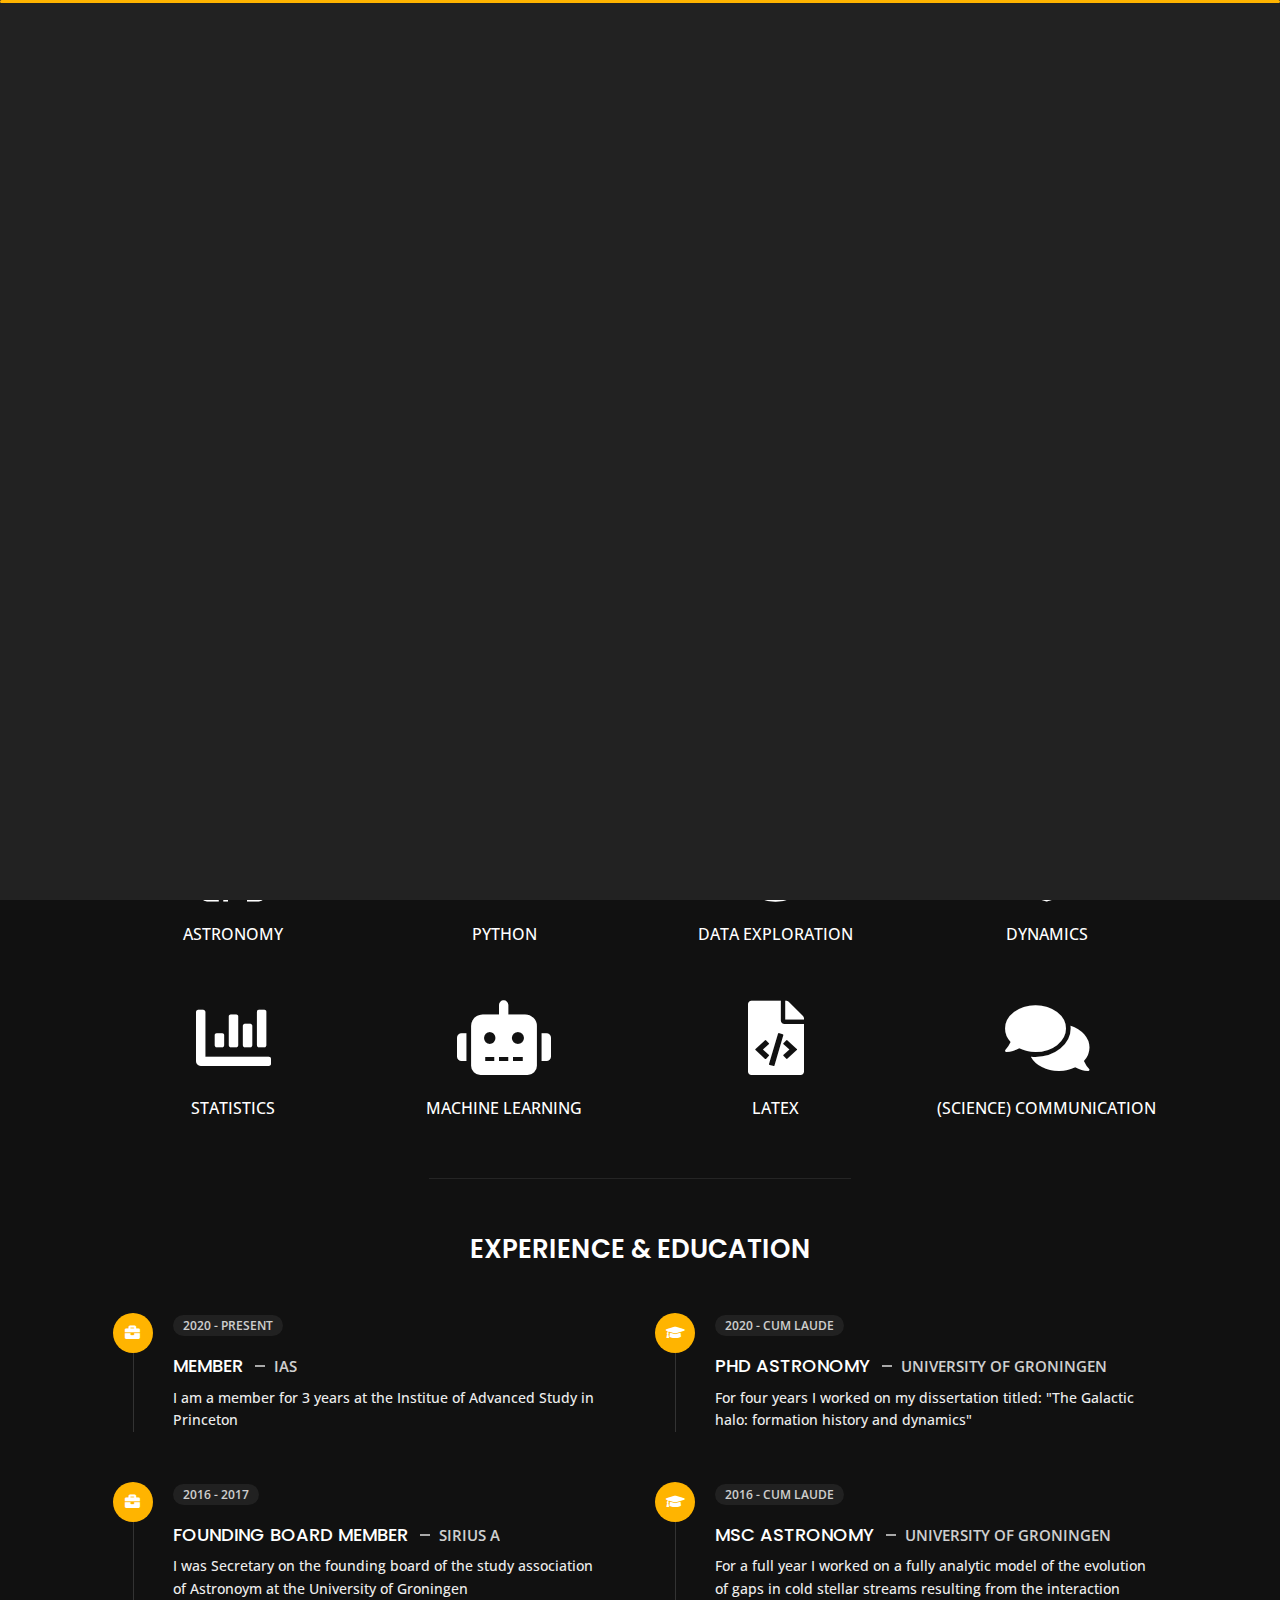
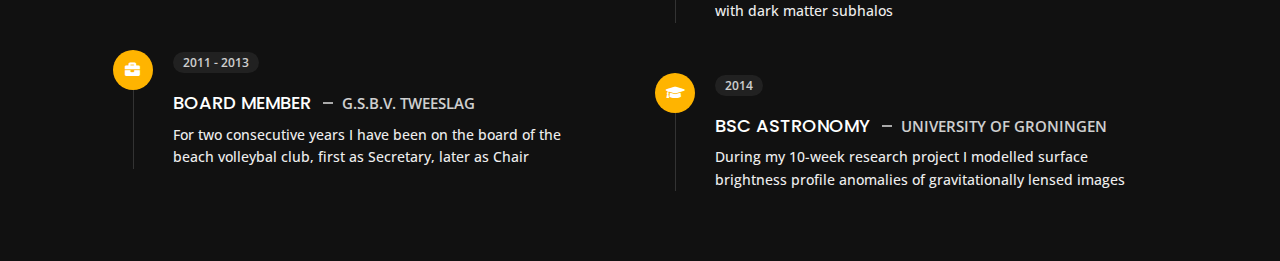
==== commit 8fc7661f: "fixing icons" ====
--- a/about.html
+++ b/about.html
@@ -44,8 +44,8 @@
         </li>
         <li class="icon-box">
             <i class="fa fa-briefcase"></i>
-            <a href="portfolio.html">
-                <h2>Portfolio</h2>
+            <a href="research.html">
+                <h2>Research</h2>
             </a>
         </li>
         <li class="icon-box">
@@ -72,7 +72,7 @@
             <ul class="list-unstyled" id="menu">
                 <li><a href="index.html"><i class="fa fa-home"></i><span>Home</span></a></li>
                 <li class="active"><a href="about.html"><i class="fa fa-user"></i><span>About</span></a></li>
-                <li><a href="portfolio.html"><i class="fa fa-folder-open"></i><span>Portfolio</span></a></li>
+                <li><a href="research.html"><i class="fa fa-folder-open"></i><span>Research</span></a></li>
                 <li><a href="contact.html"><i class="fa fa-envelope-open"></i><span>Contact</span></a></li>
                 <!-- <li><a href="blog.html"><i class="fa fa-comments"></i><span>Blog</span></a></li> -->
             </ul>
@@ -98,7 +98,7 @@
                         <h3 class="text-uppercase custom-title mb-0 ft-wt-600">personal info</h3>
                     </div>
                     <div class="col-12 d-block d-sm-none">
-                        <img src="img/cutout2.jpg" class="img-fluid main-img-mobile" alt="my picture" />
+                        <img src="img/web-portrait-2.jpg" class="img-fluid main-img-mobile" alt="my picture" />
                     </div>
                     <div class="col-6">
                         <ul class="about-list list-unstyled open-sans-font">
@@ -121,7 +121,6 @@
                     <div class="col-12 mt-3">
                         <a href="https://ui.adsabs.harvard.edu/search/q=%20author%3A%22Koppelman%2C%20Helmer%22&sort=date%20desc%2C%20bibcode%20desc&p_=0" target="_blank" class="btn btn-ext">ADS</a>
                         <a href="https://scholar.google.com/citations?user=WatdMWkAAAAJ&hl=nl" target="_blank" class="btn btn-ext">Scholar</a>
-
                     </div>
                     <div class="col-12 mt-3">
                         <a href="cv-HHK.pdf" class="btn btn-download" download>Download CV</a>
@@ -162,93 +161,6 @@
         </div>
         <hr class="separator">
         <!-- Skills Starts -->
-        <!-- <div class="row">
-            <div class="col-12">
-                <h3 class="text-uppercase pb-4 pb-sm-5 mb-3 mb-sm-0 text-left text-sm-center custom-title ft-wt-600">My Skills</h3>
-            </div>
-            <div class="col-6 col-md-3 mb-3 mb-sm-5">
-                <div class="c100 p90">
-                    <span>90%</span>
-                    <div class="slice">
-                        <div class="bar"></div>
-                        <div class="fill"></div>
-                    </div>
-                </div>
-                <h6 class="text-uppercase open-sans-font text-center mt-2 mt-sm-4">Astronomy</h6>
-            </div>
-            <div class="col-6 col-md-3 mb-3 mb-sm-5">
-                <div class="c100 p85">
-                    <span>85%</span>
-                    <div class="slice">
-                        <div class="bar"></div>
-                        <div class="fill"></div>
-                    </div>
-                </div>
-                <h6 class="text-uppercase open-sans-font text-center mt-2 mt-sm-4">Python</h6>
-            </div>
-            <div class="col-6 col-md-3 mb-3 mb-sm-5">
-                <div class="c100 p76">
-                    <span>76%</span>
-                    <div class="slice">
-                        <div class="bar"></div>
-                        <div class="fill"></div>
-                    </div>
-                </div>
-                <h6 class="text-uppercase open-sans-font text-center mt-2 mt-sm-4">data exploration</h6>
-            </div>
-            <div class="col-6 col-md-3 mb-3 mb-sm-5">
-                <div class="c100 p68">
-                    <span>68%</span>
-                    <div class="slice">
-                        <div class="bar"></div>
-                        <div class="fill"></div>
-                    </div>
-                </div>
-                <h6 class="text-uppercase open-sans-font text-center mt-2 mt-sm-4">dynamics</h6>
-            </div>
-            <div class="col-6 col-md-3 mb-3 mb-sm-5">
-                <div class="c100 p58">
-                    <span>58%</span>
-                    <div class="slice">
-                        <div class="bar"></div>
-                        <div class="fill"></div>
-                    </div>
-                </div>
-                <h6 class="text-uppercase open-sans-font text-center mt-2 mt-sm-4">statistics</h6>
-            </div>
-            <div class="col-6 col-md-3 mb-3 mb-sm-5">
-                <div class="c100 p43">
-                    <span>43%</span>
-                    <div class="slice">
-                        <div class="bar"></div>
-                        <div class="fill"></div>
-                    </div>
-                </div>
-                <h6 class="text-uppercase open-sans-font text-center mt-2 mt-sm-4">machine learning</h6>
-            </div>
-            <div class="col-6 col-md-3 mb-3 mb-sm-5">
-                <div class="c100 p28">
-                    <span>28%</span>
-                    <div class="slice">
-                        <div class="bar"></div>
-                        <div class="fill"></div>
-                    </div>
-                </div>
-                <h6 class="text-uppercase open-sans-font text-center mt-2 mt-sm-4">latex</h6>
-            </div>
-            <div class="col-6 col-md-3 mb-3 mb-sm-5">
-                <div class="c100 p15">
-                    <span>15%</span>
-                    <div class="slice">
-                        <div class="bar"></div>
-                        <div class="fill"></div>
-                    </div>
-                </div>
-                <h6 class="text-uppercase open-sans-font text-center mt-2 mt-sm-4">fortran</h6>
-            </div>
-        </div> -->
-        <!-- Skills Ends -->
-        <!-- Skills No Percentage Starts -->
         <div class="row">
             <div class="col-12">
                 <h3 class="text-uppercase pb-4 pb-sm-5 mb-3 mb-sm-0 text-left text-sm-center custom-title ft-wt-600">My Skills</h3>
@@ -287,11 +199,11 @@
                 <h6 class="text-uppercase open-sans-font text-center mt-2 mt-sm-4">latex</h6>
             </div>
             <div class="col-6 col-md-3 mb-3 mb-sm-5">
-                <center><i class='fa fa-frown-open fa-5x'></i></center>
-                <h6 class="text-uppercase open-sans-font text-center mt-2 mt-sm-4">fortran</h6>
-            </div>
-        </div>
-        <!-- Skills No Percentage Ends -->
+                <center><i class='fa fa-comments fa-5x'></i></center>
+                <h6 class="text-uppercase open-sans-font text-center mt-2 mt-sm-4">(science) communication</h6>
+            </div>
+        </div>
+        <!-- Skills Ends -->
 
 
         <hr class="separator mt-1">
@@ -316,7 +228,7 @@
                                 <i class="fa fa-briefcase"></i>
                             </div>
                             <span class="time open-sans-font text-uppercase">2016 - 2017</span>
-                            <h5 class="poppins-font text-uppercase">Founding board member <span class="place open-sans-font">Sirius A</span></h5>
+                            <h5 class="poppins-font text-uppercase">Founding board member <span class="place open-sans-font">Sirius&nbsp;A</span></h5>
                             <p class="open-sans-font">I was Secretary on the founding board of the study association of Astronoym at the University of Groningen </p>
                         </li>
                         <li>
@@ -325,7 +237,7 @@
                             </div>
                             <span class="time open-sans-font text-uppercase">2011 - 2013</span>
                             <h5 class="poppins-font text-uppercase">Board member <span class="place open-sans-font">G.S.B.V. Tweeslag</span></h5>
-                            <p class="open-sans-font">For two consecutive years I have been on the board of the beach volleybal club, first as Secretary, later as Chair.</p>
+                            <p class="open-sans-font">For two consecutive years I have been on the board of the beach volleybal club, first as Secretary, later as Chair</p>
                         </li>
                     </ul>
                 </div>
@@ -347,7 +259,7 @@
                             </div>
                             <span class="time open-sans-font text-uppercase">2016 - cum laude</span>
                             <h5 class="poppins-font text-uppercase">MSc Astronomy <span class="place open-sans-font">University of Groningen</span></h5>
-                            <p class="open-sans-font">For a full year I worked on a fully analytic model of the evolution of gaps in cold stellar streams</p>
+                            <p class="open-sans-font">For a full year I worked on a fully analytic model of the evolution of gaps in cold stellar streams resulting from the interaction with dark matter subhalos</p>
                         </li>
                         <li>
                             <div class="icon">
--- a/css/style.css
+++ b/css/style.css
@@ -495,7 +495,7 @@
 }
 
 .home .bg {
-  background-image: url('../img/potrait-IAS.jpg');
+  background-image: url('../img/web-portrait.jpg');
   background-size: cover;
   background-repeat: no-repeat;
   background-position: top;
@@ -1072,7 +1072,7 @@
 }
 
 .contact .contactform .output_message.success:before {
-  font-family: FontAwesome;
+  font-family: "Font Awesome 5 Free";
   content: "\f14a";
   padding-right: 10px;
 }
@@ -1082,7 +1082,7 @@
 }
 
 .contact .contactform .output_message.error:before {
-  font-family: FontAwesome;
+  font-family: "Font Awesome 5 Free";
   content: "\f071";
   padding-right: 10px;
 }
@@ -1244,7 +1244,7 @@
   }
 
   .btn:before {
-    font: 15px/1.2em FontAwesome;
+    font: 15px/1.2em "Font Awesome 5 Free";
     color: #fff;
     position: absolute;
     height: 100%;
@@ -1272,11 +1272,11 @@
   }
 
   .btn.btn-download:before {
-    content: "\f1c1";
+   content: "\f1c1";
   }
 
   .btn.btn-ext:before {
-    content: "\f08e";
+   content: "\f35d";
   }
 
   .btn.btn-contact:before {
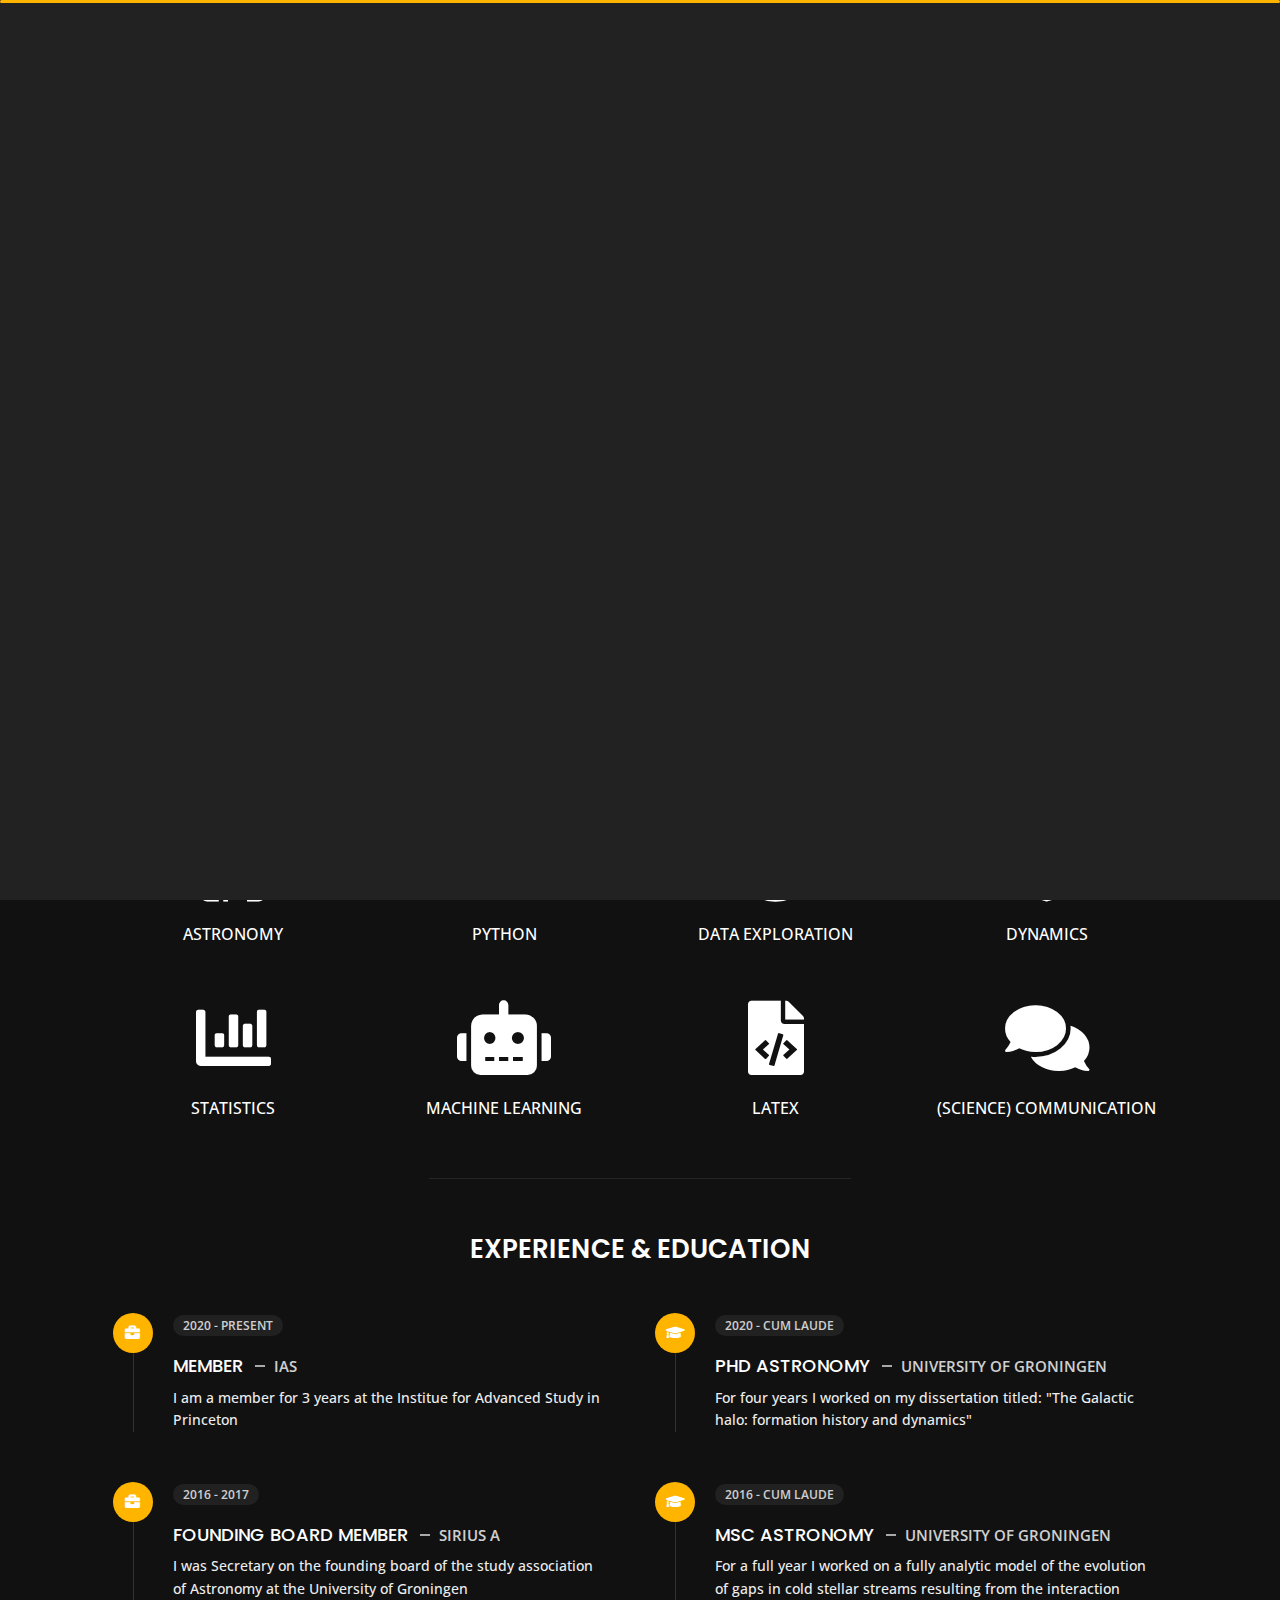
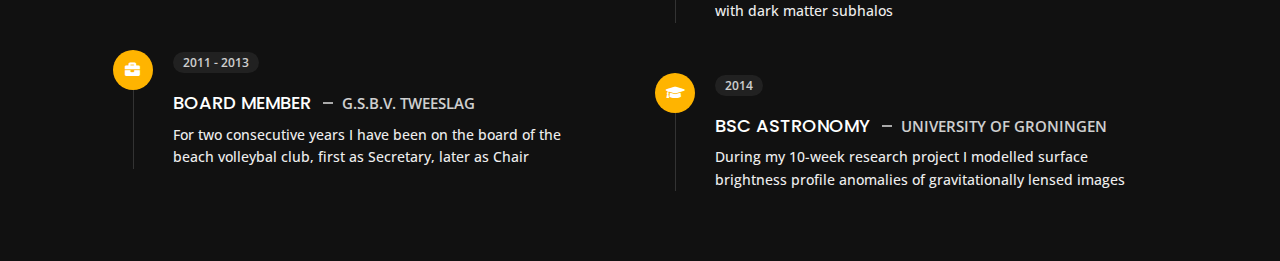
==== commit 6393e0ca: "fixing some typos" ====
--- a/about.html
+++ b/about.html
@@ -221,7 +221,7 @@
                             </div>
                             <span class="time open-sans-font text-uppercase">2020 - Present</span>
                             <h5 class="poppins-font text-uppercase">Member <span class="place open-sans-font">IAS</span></h5>
-                            <p class="open-sans-font">I am a member for 3 years at the Institue of Advanced Study in Princeton </p>
+                            <p class="open-sans-font">I am a member for 3 years at the Institue for Advanced Study in Princeton </p>
                         </li>
                         <li>
                             <div class="icon">
@@ -229,7 +229,7 @@
                             </div>
                             <span class="time open-sans-font text-uppercase">2016 - 2017</span>
                             <h5 class="poppins-font text-uppercase">Founding board member <span class="place open-sans-font">Sirius&nbsp;A</span></h5>
-                            <p class="open-sans-font">I was Secretary on the founding board of the study association of Astronoym at the University of Groningen </p>
+                            <p class="open-sans-font">I was Secretary on the founding board of the study association of Astronomy at the University of Groningen </p>
                         </li>
                         <li>
                             <div class="icon">
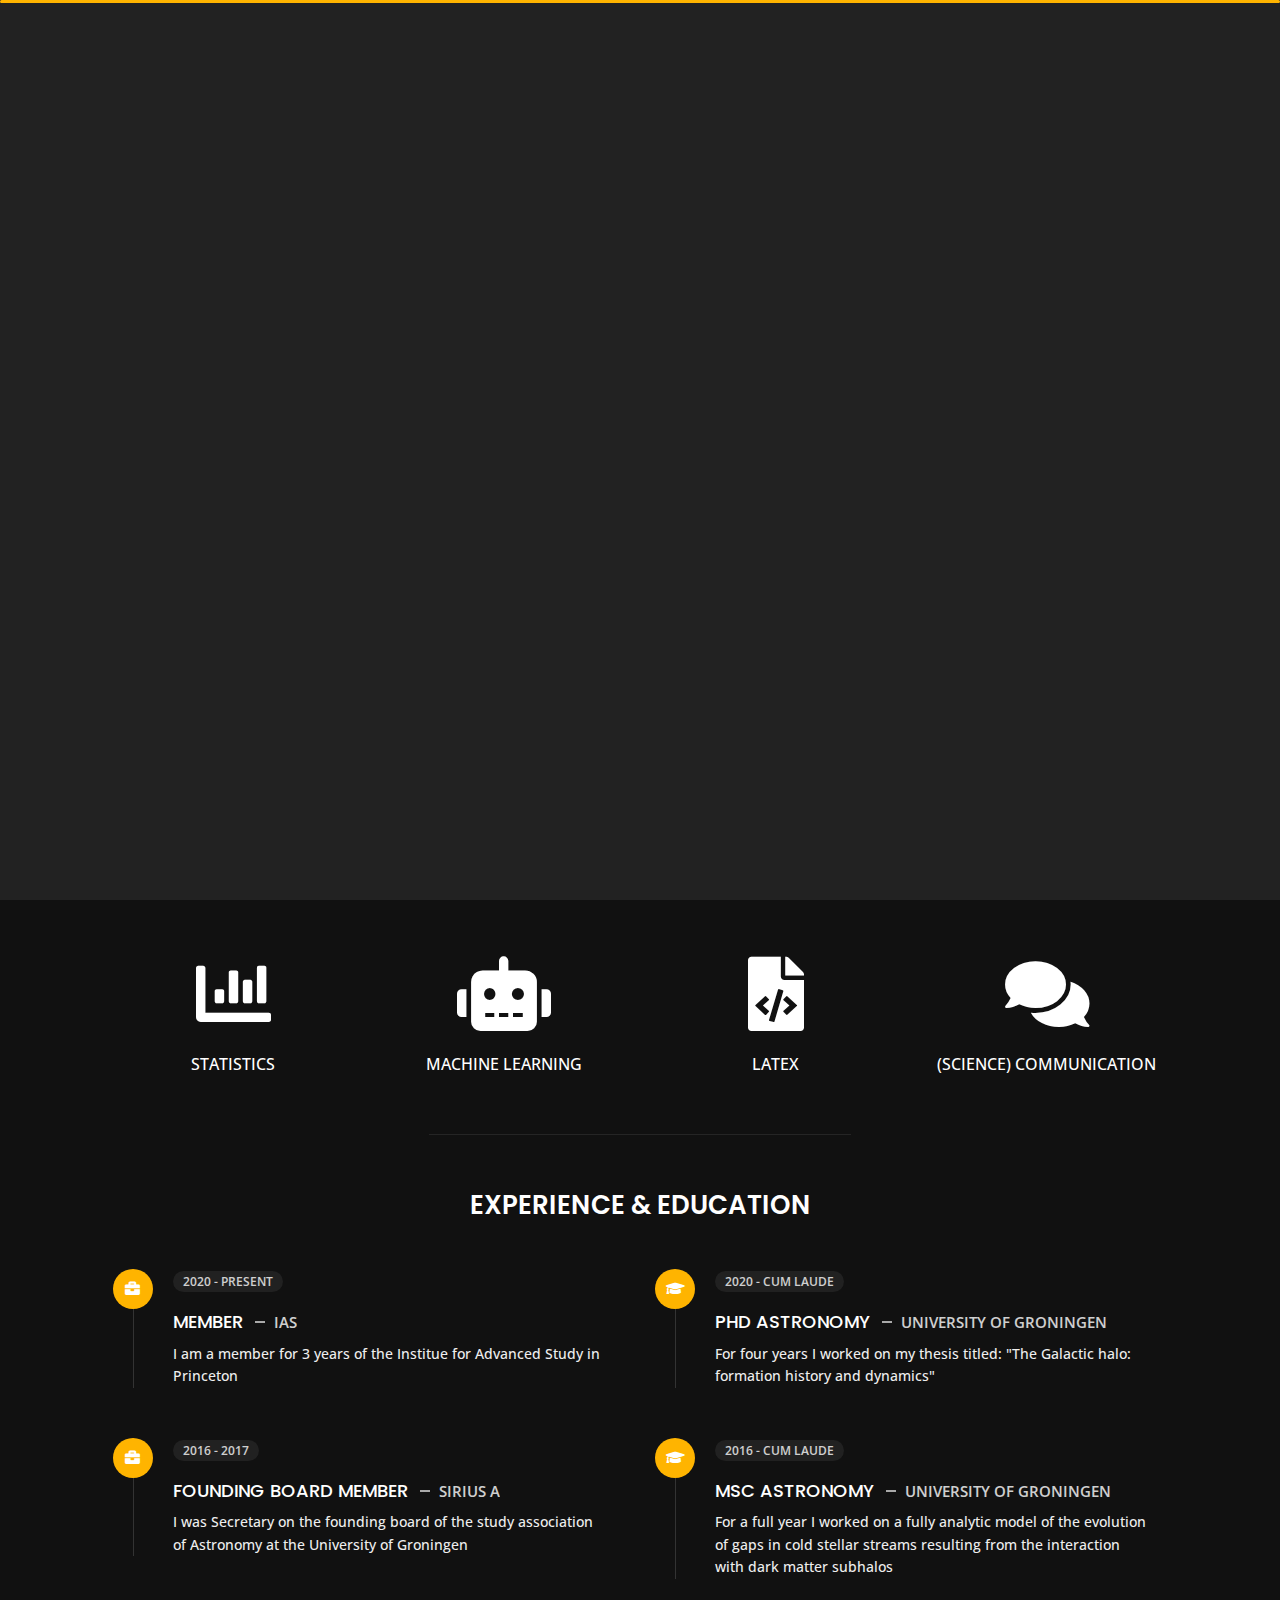
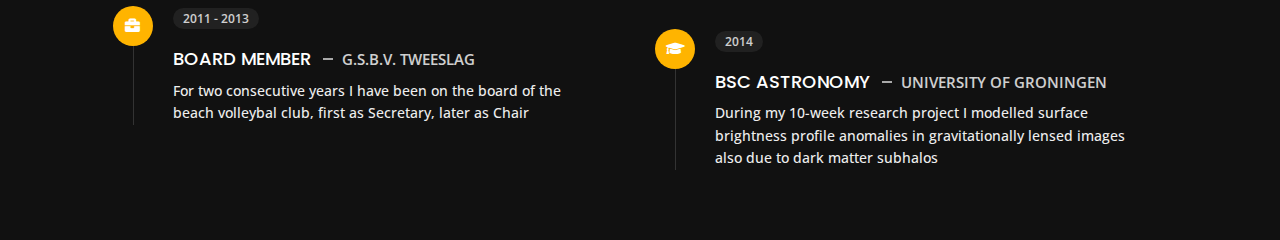
==== commit 0bbf6ac2: "Updating Research page" ====
--- a/about.html
+++ b/about.html
@@ -54,12 +54,6 @@
                 <h2>Contact</h2>
             </a>
         </li>
-        <!-- <li class="icon-box">
-            <i class="fa fa-comments"></i>
-            <a href="blog.html">
-                <h2>Blog</h2>
-            </a>
-        </li> -->
     </ul>
     <!-- Fixed Navigation Ends -->
     <!-- Mobile Menu Starts -->
@@ -74,7 +68,6 @@
                 <li class="active"><a href="about.html"><i class="fa fa-user"></i><span>About</span></a></li>
                 <li><a href="research.html"><i class="fa fa-folder-open"></i><span>Research</span></a></li>
                 <li><a href="contact.html"><i class="fa fa-envelope-open"></i><span>Contact</span></a></li>
-                <!-- <li><a href="blog.html"><i class="fa fa-comments"></i><span>Blog</span></a></li> -->
             </ul>
         </div>
     </nav>
@@ -104,7 +97,6 @@
                         <ul class="about-list list-unstyled open-sans-font">
                             <li> <span class="title">first name :</span> <span class="value d-block d-sm-inline-block d-lg-block d-xl-inline-block">Helmer</span> </li>
                             <li> <span class="title">last name :</span> <span class="value d-block d-sm-inline-block d-lg-block d-xl-inline-block">Koppelman</span> </li>
-                            <li> <span class="title">Born :</span> <span class="value d-block d-sm-inline-block d-lg-block d-xl-inline-block">1993</span> </li>
                             <li> <span class="title">Nationality :</span> <span class="value d-block d-sm-inline-block d-lg-block d-xl-inline-block">Dutch</span> </li>
                             <li> <span class="title">Occupation :</span> <span class="value d-block d-sm-inline-block d-lg-block d-xl-inline-block">Postdoc</span> </li>
                         </ul>
@@ -113,8 +105,7 @@
                         <ul class="about-list list-unstyled open-sans-font">
                             <li> <span class="title">Address :</span> <span class="value d-block d-sm-inline-block d-lg-block d-xl-inline-block">Princeton, NJ</span> </li>
                             <li> <span class="title">Country :</span> <span class="value d-block d-sm-inline-block d-lg-block d-xl-inline-block">USA</span> </li>
-                            <li> <span class="title">Email :</span> <span class="value d-block d-sm-inline-block d-lg-block d-xl-inline-block">koppelman[at]ias[dot]edu</span> </li>
-                            <!-- <li> <span class="title">Skype :</span> <span class="value d-block d-sm-inline-block d-lg-block d-xl-inline-block">steve.milner</span> </li> -->
+                            <li> <span class="title">Email :</span> <span class="value d-block d-sm-inline-block d-lg-block d-xl-inline-block">koppelman[at]ias.edu</span> </li>
                             <li> <span class="title">Languages :</span> <span class="value d-block d-sm-inline-block d-lg-block d-xl-inline-block">Dutch, English</span> </li>
                         </ul>
                     </div>
@@ -221,7 +212,7 @@
                             </div>
                             <span class="time open-sans-font text-uppercase">2020 - Present</span>
                             <h5 class="poppins-font text-uppercase">Member <span class="place open-sans-font">IAS</span></h5>
-                            <p class="open-sans-font">I am a member for 3 years at the Institue for Advanced Study in Princeton </p>
+                            <p class="open-sans-font">I am a member for 3 years of the Institue for Advanced Study in Princeton </p>
                         </li>
                         <li>
                             <div class="icon">
@@ -251,7 +242,7 @@
                             </div>
                             <span class="time open-sans-font text-uppercase">2020 - cum laude</span>
                             <h5 class="poppins-font text-uppercase">PhD Astronomy <span class="place open-sans-font">University of Groningen</span></h5>
-                            <p class="open-sans-font">For four years I worked on my dissertation titled: "The Galactic halo: formation history and dynamics"</p>
+                            <p class="open-sans-font">For four years I worked on my thesis titled: "The Galactic halo: formation history and dynamics"</p>
                         </li>
                         <li>
                             <div class="icon">
@@ -267,7 +258,7 @@
                             </div>
                             <span class="time open-sans-font text-uppercase">2014</span>
                             <h5 class="poppins-font text-uppercase">BSc Astronomy <span class="place open-sans-font">University of Groningen</span></h5>
-                            <p class="open-sans-font">During my 10-week research project I modelled surface brightness profile anomalies of gravitationally lensed images</p>
+                            <p class="open-sans-font">During my 10-week research project I modelled surface brightness profile anomalies in gravitationally lensed images also due to dark matter subhalos</p>
                         </li>
                     </ul>
                 </div>
--- a/css/style.css
+++ b/css/style.css
@@ -125,7 +125,7 @@
 }
 
 body.light .title-bg {
-  color: rgba(30, 37, 48, 0.07);
+  color: rgba(30, 37, 48, 0.14);
 }
 
 body.light.about .box-stats {
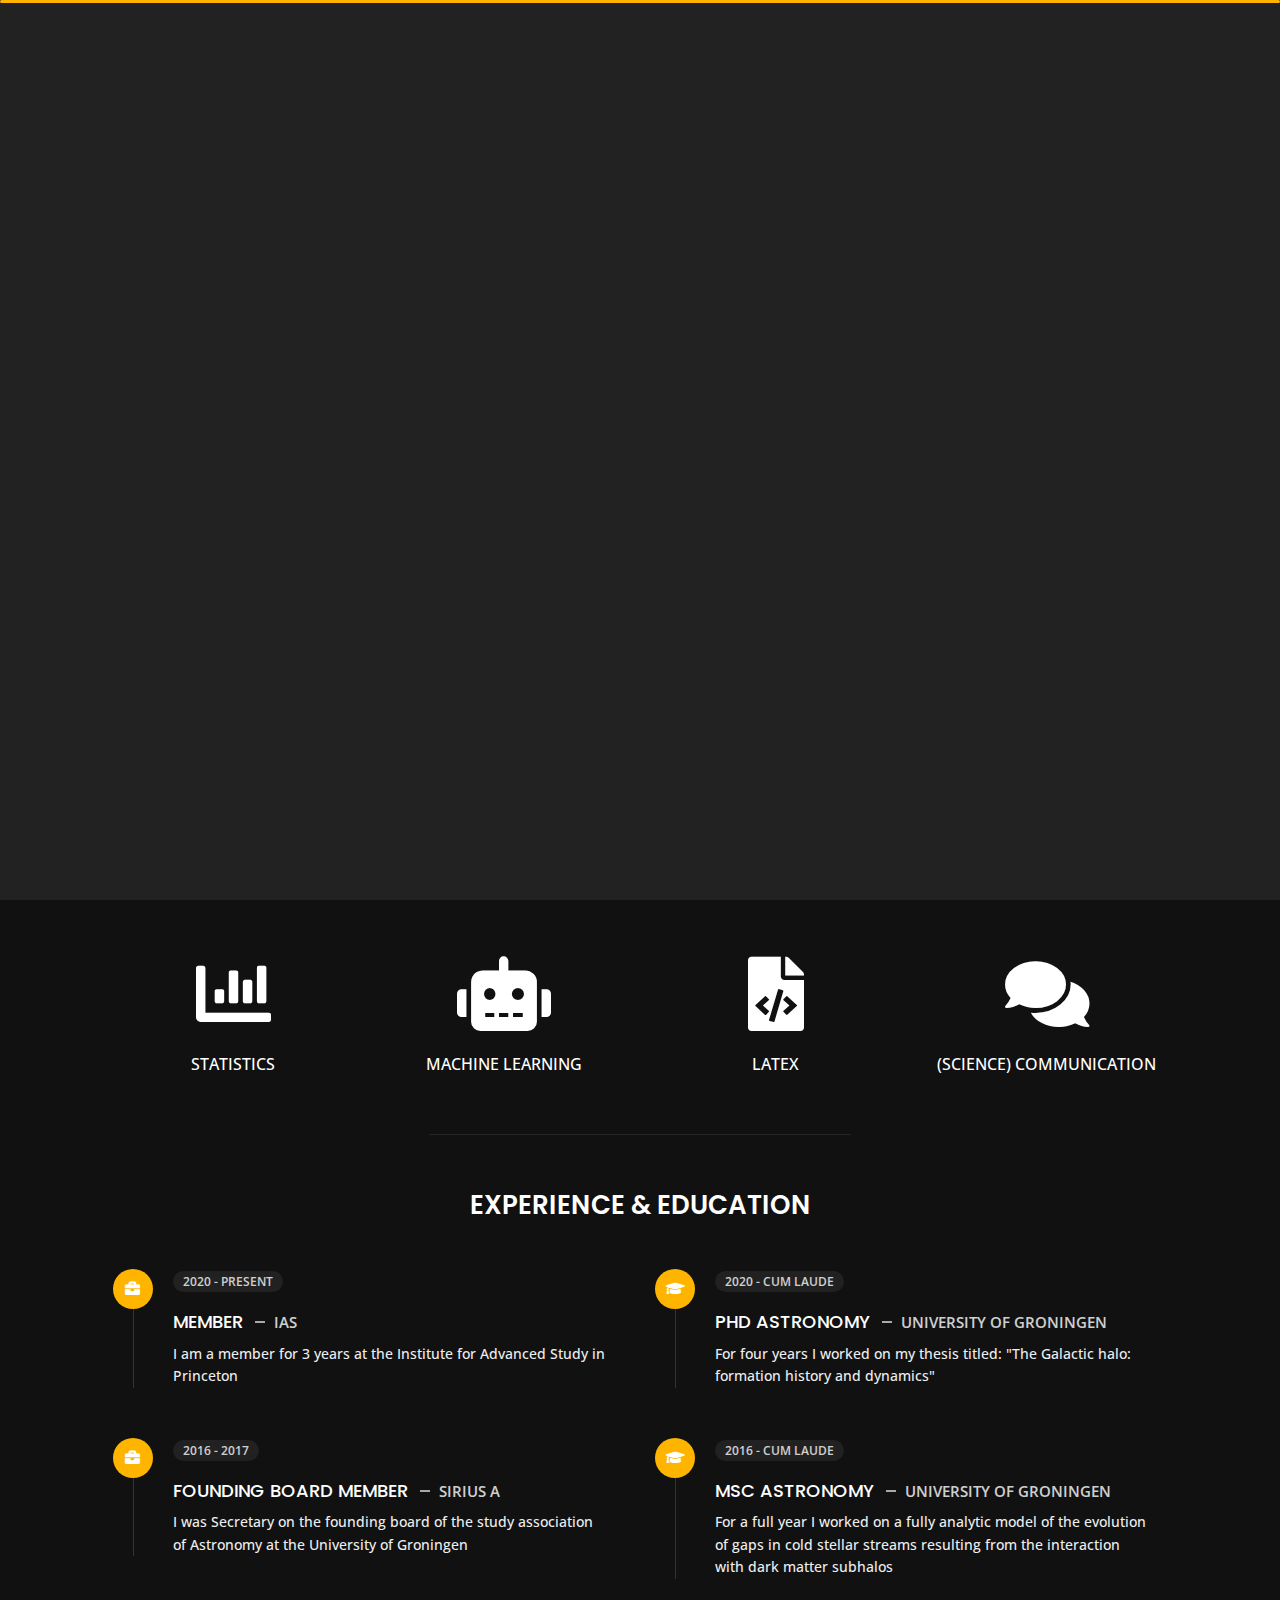
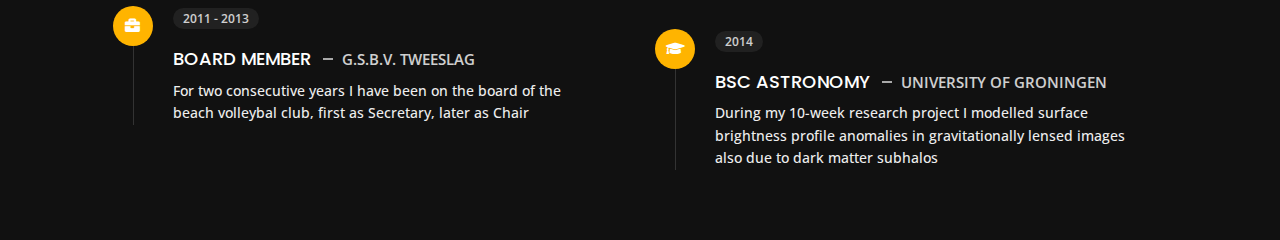
==== commit 9605feec: "fixed a typo" ====
--- a/about.html
+++ b/about.html
@@ -114,7 +114,7 @@
                         <a href="https://scholar.google.com/citations?user=WatdMWkAAAAJ&hl=nl" target="_blank" class="btn btn-ext">Scholar</a>
                     </div>
                     <div class="col-12 mt-3">
-                        <a href="cv-HHK.pdf" class="btn btn-download" download>Download CV</a>
+                        <a href="https://github.com/HHKoppelman/hhkoppelman.github.io/raw/master/CV-HHK.pdf" target="_blank" class="btn btn-ext" download>Download CV</a>
                     </div>
                 </div>
             </div>
@@ -124,19 +124,19 @@
                 <div class="row">
                     <div class="col-6">
                         <div class="box-stats with-margin">
-                            <h3 class="poppins-font position-relative">545</h3>
-                            <p class="open-sans-font m-0 position-relative text-uppercase">citations <span class="d-block">(Sept. 2020)</span></p>
+                            <h3 class="poppins-font position-relative">802</h3>
+                            <p class="open-sans-font m-0 position-relative text-uppercase">citations <span class="d-block">(April 2021)</span></p>
                         </div>
                     </div>
                     <div class="col-6">
                         <div class="box-stats with-margin">
-                            <h3 class="poppins-font position-relative">7</h3>
+                            <h3 class="poppins-font position-relative">14</h3>
                             <p class="open-sans-font m-0 position-relative text-uppercase">refereed <span class="d-block">publications</span></p>
                         </div>
                     </div>
                     <div class="col-6">
                         <div class="box-stats">
-                            <h3 class="poppins-font position-relative">13</h3>
+                            <h3 class="poppins-font position-relative">16</h3>
                             <p class="open-sans-font m-0 position-relative text-uppercase">total<span class="d-block">publications</span></p>
                         </div>
                     </div>
@@ -212,7 +212,7 @@
                             </div>
                             <span class="time open-sans-font text-uppercase">2020 - Present</span>
                             <h5 class="poppins-font text-uppercase">Member <span class="place open-sans-font">IAS</span></h5>
-                            <p class="open-sans-font">I am a member for 3 years of the Institue for Advanced Study in Princeton </p>
+                            <p class="open-sans-font">I am a member for 3 years at the Institute for Advanced Study in Princeton </p>
                         </li>
                         <li>
                             <div class="icon">
